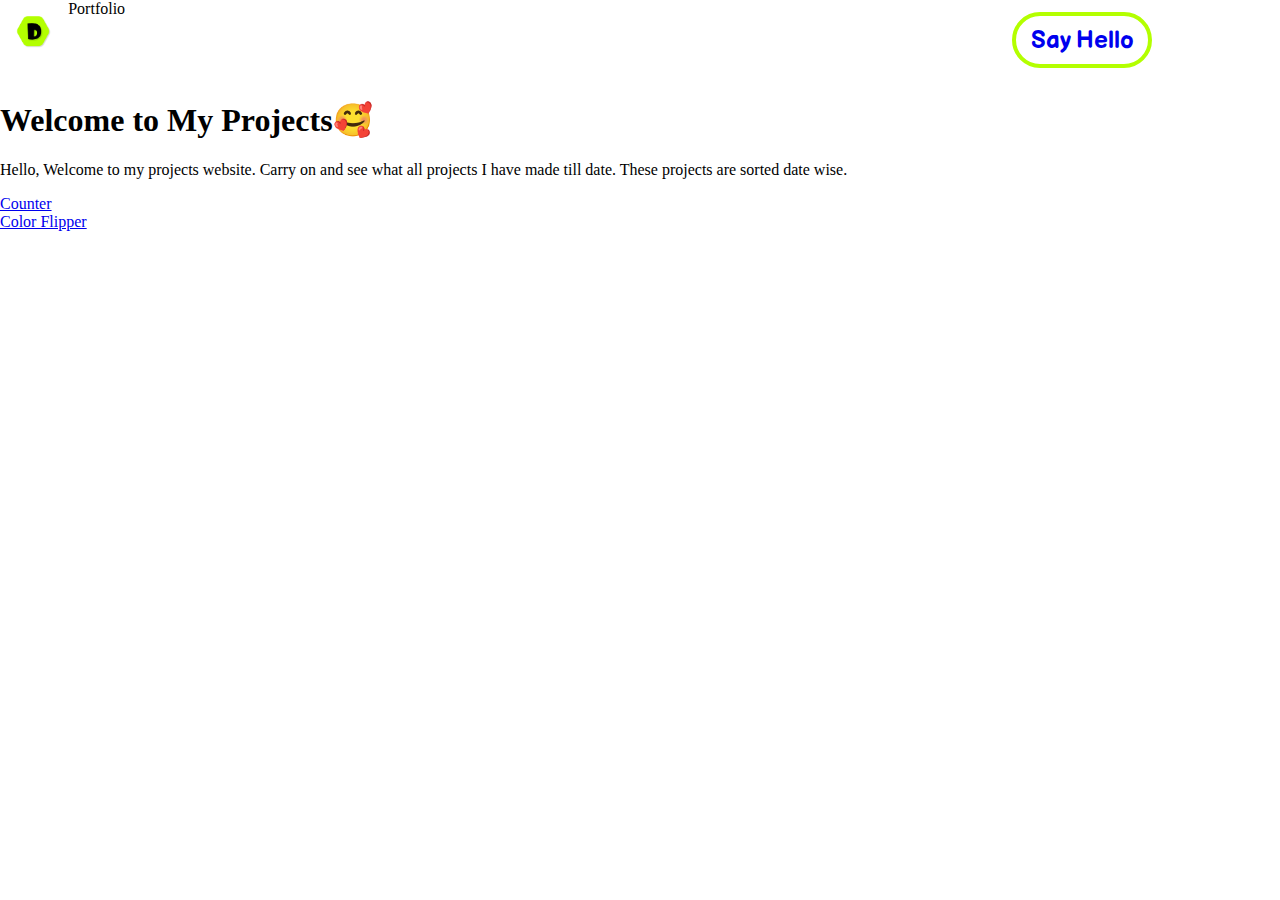
==== index.html @ 076a3f31 "NewUpdate" ====
<!DOCTYPE html>
<html lang="en">

<head>
    <link rel="icon" href="./Group 2.png" type="image/gif" sizes="16x16">
    <meta charset="UTF-8">
    <meta name="viewport" content="width=device-width, initial-scale=1.0">
    <link rel="stylesheet" href="./style.css">

    <title>Projects by Dip</title>
</head>

<body>
    <div class="navbar">
        <a href="./">
            <img class="logo" src="./Group 2.png" alt="logo">
        </a>
        <div>Portfolio</div>
        <div id="hello" class="btn_nav">
            <a style="text-decoration:none " href="./hello">Say Hello</a>

        </div>
    </div>
    <h1>Welcome to My Projects🥰</h1>

    <div id="description">
        <p>
            Hello, Welcome to my projects website. Carry on and see what all projects I have made till date. These projects are sorted date wise.
        </p>
    </div>
    <div class="projects">
        <a target="_blanck" href="counter">Counter</a>
    </div>
    <div class="projects">
        <a target="_blanck" href="color_flipper">Color Flipper</a>
    </div>
    <!-- <div class="projects">
        <a href="https://projects.turkar.me/"></a>
    </div> -->




    <script src="./app.js"></script>
</body>

</html>
---- style.css ----
@import url('https://fonts.googleapis.com/css2?family=Balsamiq+Sans:wght@700&family=Gloria+Hallelujah&display=swap');
::selection {
    color: white;
    background-color: black;
}

body,
html {
    height: 100%;
    width: 100%;
    margin: 0em;
    padding: 0em;
}

.navbar {
    background-color: rgb(255, 255, 255);
    height: 5em;
    display: flex;
    width: 100%;
    /* position: absolute;
    top: 0em;
    width: 100%; */
}

.logo {
    /* position: ; */
    height: 2em;
    padding: 1em;
    left: 10em;
}

.btn_nav {
    /* margin: 1em; */
    /* padding: 1em; */
    font-size: 1.5em;
    font-family: 'Balsamiq Sans', cursive;
    font-weight: 700;
    border: #B3FF00 solid 0.19em;
    display: flex;
    justify-content: center;
    align-items: center;
    border-radius: 4em;
    height: 2em;
    width: 5.5em;
}

#hello {
    position: absolute;
    right: 10%;
    margin-top: 0.5em;
}

.btn_nav:hover {
    background-color: #B3FF00;
    border: black solid 0.19em;
    cursor: pointer;
}
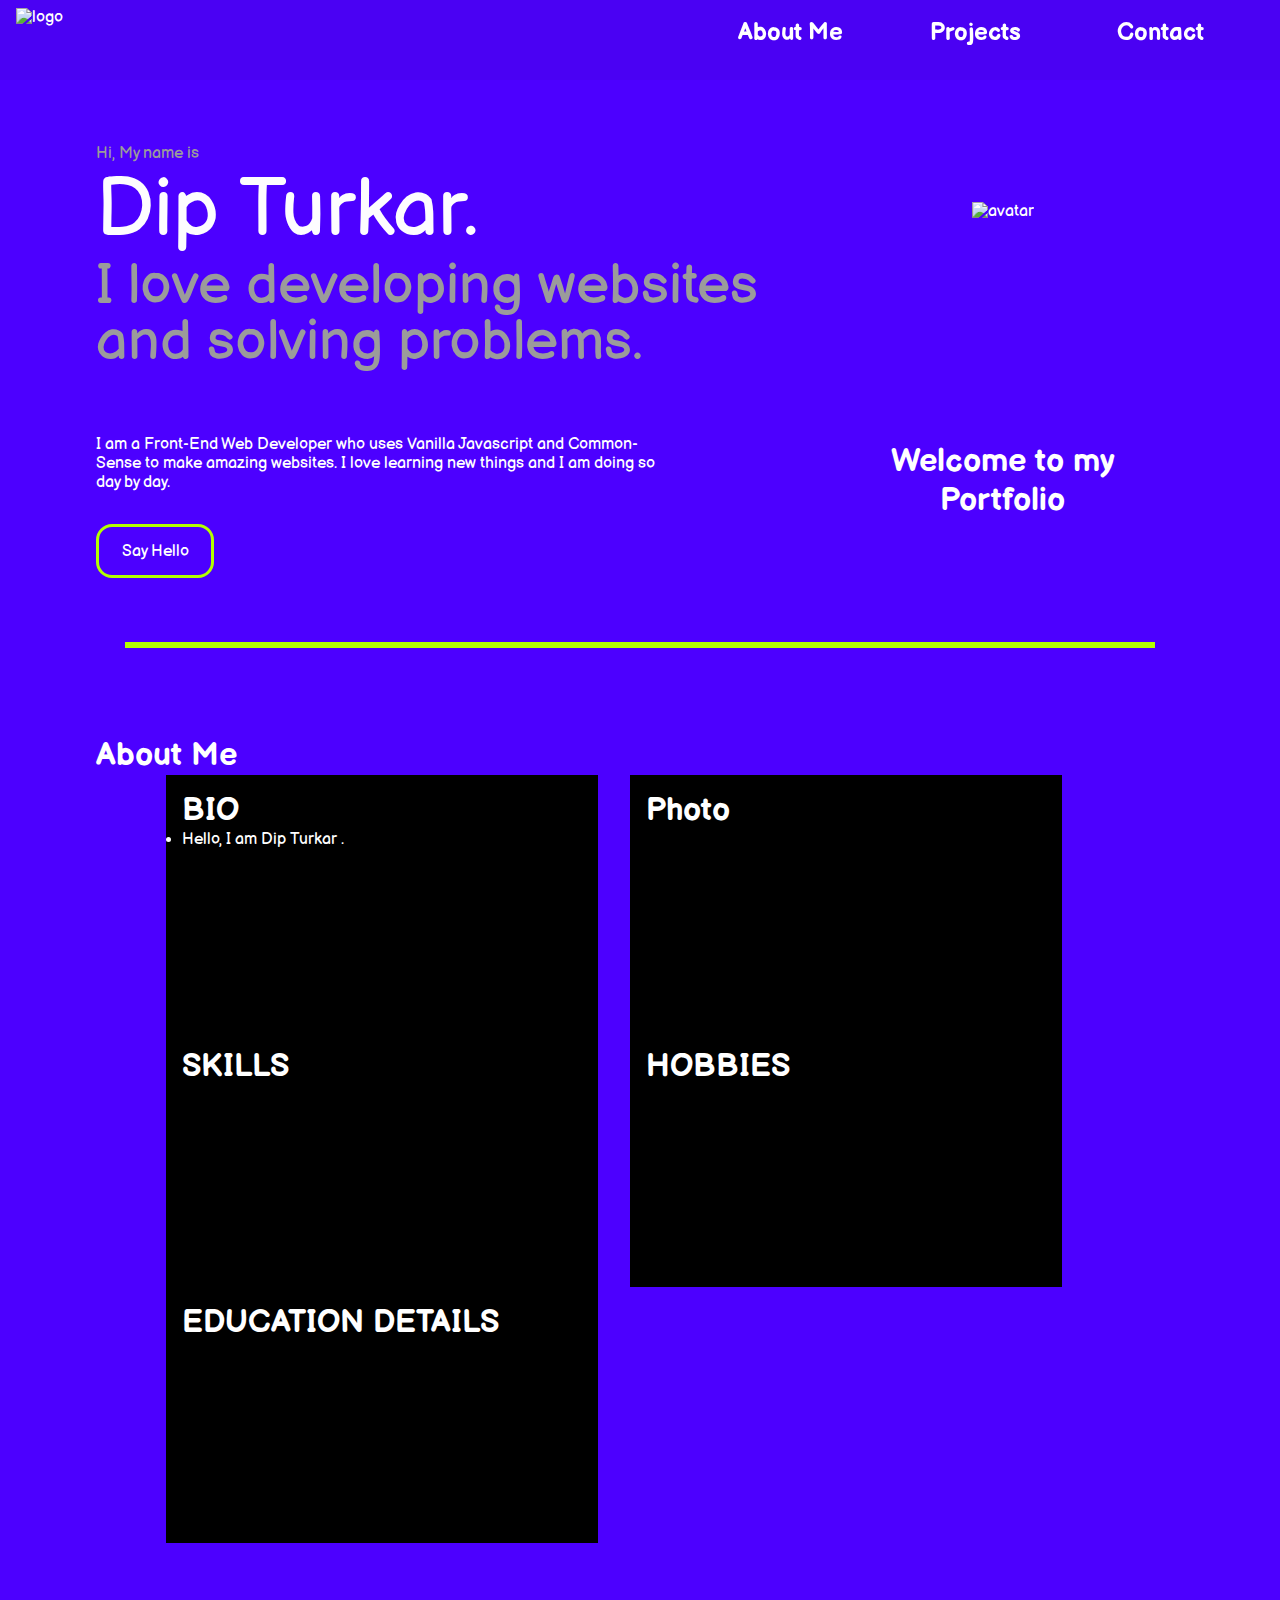
==== commit 9e09f718: "Update index.html" ====
--- a/index.html
+++ b/index.html
@@ -2,46 +2,99 @@
 <html lang="en">
 
 <head>
-    <link rel="icon" href="./Group 2.png" type="image/gif" sizes="16x16">
+    <link rel="icon" style="margin: 0em;padding: 0em;" href="./assets/icons/logo.png" type="image/gif" sizes="16x16">
     <meta charset="UTF-8">
     <meta name="viewport" content="width=device-width, initial-scale=1.0">
-    <link rel="stylesheet" href="./style.css">
-
-    <title>Projects by Dip</title>
+    <link rel="stylesheet" href="style.css">
+    <title>Dip Turkar</title>
 </head>
 
+
 <body>
-    <div class="navbar">
-        <a href="./">
-            <img class="logo" src="./Group 2.png" alt="logo">
+    <header class="navbar">
+        <a class="nav_items" href="./#">
+            <img class="logo" src="./assets/icons/logo.png" alt="logo">
         </a>
-        <div>Portfolio</div>
-        <div id="hello" class="btn_nav">
-            <a style="text-decoration:none " href="./hello">Say Hello</a>
-
+        <div class="nav_items" id="heading">
+            <!-- Dip Turkar -->
         </div>
-    </div>
-    <h1>Welcome to My Projects🥰</h1>
-
-    <div id="description">
-        <p>
-            Hello, Welcome to my projects website. Carry on and see what all projects I have made till date. These projects are sorted date wise.
-        </p>
-    </div>
-    <div class="projects">
-        <a target="_blanck" href="counter">Counter</a>
-    </div>
-    <div class="projects">
-        <a target="_blanck" href="color_flipper">Color Flipper</a>
-    </div>
-    <!-- <div class="projects">
-        <a href="https://projects.turkar.me/"></a>
-    </div> -->
-
-
-
-
-    <script src="./app.js"></script>
+        <nav class="nav_items" id="btn_div">
+            <a id="nav_aboutMe" class="nav_btn" href="#line_about">
+                About Me
+            </a>
+            <div id="nav_projects" class="nav_btn">
+                Projects
+            </div>
+            <div id="nav_sayHello" class="nav_btn">
+                Contact
+            </div>
+        </nav>
+    </header>
+    <main id="land">
+        <section class="land_item" id="land_item1">
+            <div id="description">
+                <span id="line1">
+                        Hi, My name is
+                    </span>
+                <span id="name">
+                        Dip Turkar.
+                    </span>
+                <span id="motto">
+                        I love developing websites and solving problems.
+                    </span>
+                <span id="intro">
+                        I am a Front-End Web Developer who uses Vanilla Javascript and Common-Sense to make amazing
+                    websites. I love learning new things and I am doing so day by day.
+                    </span>
+                <!-- <span id="work">
+                    
+                </span> -->
+            </div>
+            <div id="hello_btn">
+                <a href="mailto:dipturkar@gmail.com"> Say Hello</a>
+            </div>
+        </section>
+        <section class="land_item" id="land_item2">
+            <div id="avatar">
+                <img id="avatar_svg" src="./assets/avatar/avatar.svg " alt="avatar ">
+            </div>
+            <div id="welcome">
+                <h1> Welcome to my</h1>
+                <h1>
+                    Portfolio
+                </h1>
+            </div>
+        </section>
+    </main>
+    <hr id="line_about">
+    <main id="about">
+        <div id="title">
+            <h1>
+                About Me
+            </h1>
+        </div>
+        <div id="about_items">
+            <section class="about_item" id="bio">
+                <h1>BIO</h1>
+                <li>
+                    Hello, I am <a href="#navbar">Dip Turkar</a> .
+                </li>
+            </section>
+            <section class="about_item" id="photo">
+                <h1>Photo</h1>
+            </section>
+            <section class="about_item" id="skills">
+                <h1>SKILLS</h1>
+            </section>
+            <section class="about_item" id="hobbies">
+                <h1>HOBBIES</h1>
+            </section>
+            <section class="about_item" id="edu_details">
+                <h1>EDUCATION DETAILS</h1>
+            </section>
+        </div>
+    </main>
+    <script src="app.js "></script>
 </body>
 
 </html>--- a/style.css
+++ b/style.css
@@ -1,57 +1,209 @@
-@import url('https://fonts.googleapis.com/css2?family=Balsamiq+Sans:wght@700&family=Gloria+Hallelujah&display=swap');
-::selection {
+@import url('https://fonts.googleapis.com/css2?family=Balsamiq+Sans:ital,wght@0,400;0,700;1,400;1,700&display=swap');
+html {
+    font-family: 'Balsamiq Sans', cursive;
+    background-color: #4c00ff;
     color: white;
-    background-color: black;
-}
-
-body,
+}
+
+a {
+    text-decoration: none;
+    color: white;
+}
+
+ ::selection {
+    color: black;
+    background-color: #baff19;
+}
+
+body {
+    height: 1000em;
+}
+
 html {
     height: 100%;
     width: 100%;
+    scroll-behavior: smooth;
+}
+
+* {
     margin: 0em;
     padding: 0em;
 }
 
+hr {
+    color: #b3ff00;
+    background-color: #b3ff00;
+    border: #b3ff00 solid;
+    width: 80%;
+    margin: 4em auto 5.5em auto;
+}
+
 .navbar {
-    background-color: rgb(255, 255, 255);
     height: 5em;
     display: flex;
     width: 100%;
-    /* position: absolute;
+    position: -webkit-sticky;
+    position: sticky;
     top: 0em;
-    width: 100%; */
+    background-color: #4a01f3;
+    /* background-color: lightblue; */
 }
 
 .logo {
-    /* position: ; */
-    height: 2em;
+    height: 4em;
     padding: 1em;
-    left: 10em;
-}
-
-.btn_nav {
-    /* margin: 1em; */
-    /* padding: 1em; */
+    margin-top: 0.5em;
+    margin-left: 1em;
+    user-select: none;
+    padding: 0em;
+}
+
+#heading {
+    margin-top: 0.2em;
+    font-size: 3em;
+    font-weight: 700;
+    user-select: none;
+    flex: 1;
+}
+
+#btn_div {
+    height: 5em;
+    display: flex;
+    flex: 1;
+    justify-content: space-evenly;
+    margin-top: 0.5em;
+}
+
+.nav_btn {
     font-size: 1.5em;
     font-family: 'Balsamiq Sans', cursive;
     font-weight: 700;
-    border: #B3FF00 solid 0.19em;
+    /* border: #B3FF00 solid 0.19em; */
     display: flex;
     justify-content: center;
     align-items: center;
     border-radius: 4em;
     height: 2em;
     width: 5.5em;
-}
-
-#hello {
-    position: absolute;
-    right: 10%;
-    margin-top: 0.5em;
-}
-
-.btn_nav:hover {
-    background-color: #B3FF00;
-    border: black solid 0.19em;
+    user-select: none;
+}
+
+.nav_btn:hover {
+    color: #B3FF00;
     cursor: pointer;
+}
+
+.nav_btn:active {
+    color: #B3FF00;
+    cursor: pointer;
+}
+
+#land {
+    display: flex;
+    /* align-items: center; */
+    width: 85%;
+    margin: auto;
+}
+
+#land_item1 {
+    flex: 2;
+}
+
+#land_item2 {
+    display: flex;
+    justify-content: center;
+    flex-direction: column;
+    align-items: center;
+    flex: 1;
+}
+
+#description {
+    display: flex;
+    flex-direction: column;
+    margin-top: 4em;
+}
+
+#line1 {
+    font-weight: 100;
+    /* color: rgb(199, 199, 199); */
+    color: #9b9b9b;
+    user-select: none;
+}
+
+#name {
+    font-size: 5em;
+    user-select: none;
+    opacity: 99%;
+}
+
+#motto {
+    font-size: 3.5em;
+    color: #9b9b9b;
+    line-height: 1em;
+    user-select: none;
+}
+
+#intro {
+    display: flex;
+    flex-wrap: wrap;
+    margin-right: 20%;
+    margin-top: 4em;
+    margin-bottom: 2em;
+}
+
+#hello_btn {
+    border: #b3ff00 solid 0.19em;
+    height: 3em;
+    width: 7em;
+    cursor: pointer;
+    display: flex;
+    justify-content: center;
+    align-items: center;
+    border-radius: 1em;
+    user-select: none;
+    /* font-size: 2em; */
+}
+
+#hello_btn:hover {
+    background-color: #570fff;
+    transition-duration: 0.5s;
+}
+
+#avatar_svg {
+    display: flex;
+    justify-content: center;
+    height: 15em;
+    margin-top: 4em;
+    padding: 0em;
+    user-select: none;
+}
+
+#welcome {
+    display: flex;
+    justify-content: center;
+    flex-direction: column;
+    align-items: center;
+}
+
+#about {
+    width: 85%;
+    margin: auto;
+}
+
+#about_items {
+    display: flex;
+    flex-direction: row;
+    flex-wrap: wrap;
+    height: 30em;
+    width: 90%;
+    margin: auto;
+}
+
+.about_item {
+    height: 14em;
+    width: 25em;
+    /* background-color: #4a00f8; */
+    background-color: black;
+    margin: 0em 1em 0em 1em;
+    padding: 1em;
 }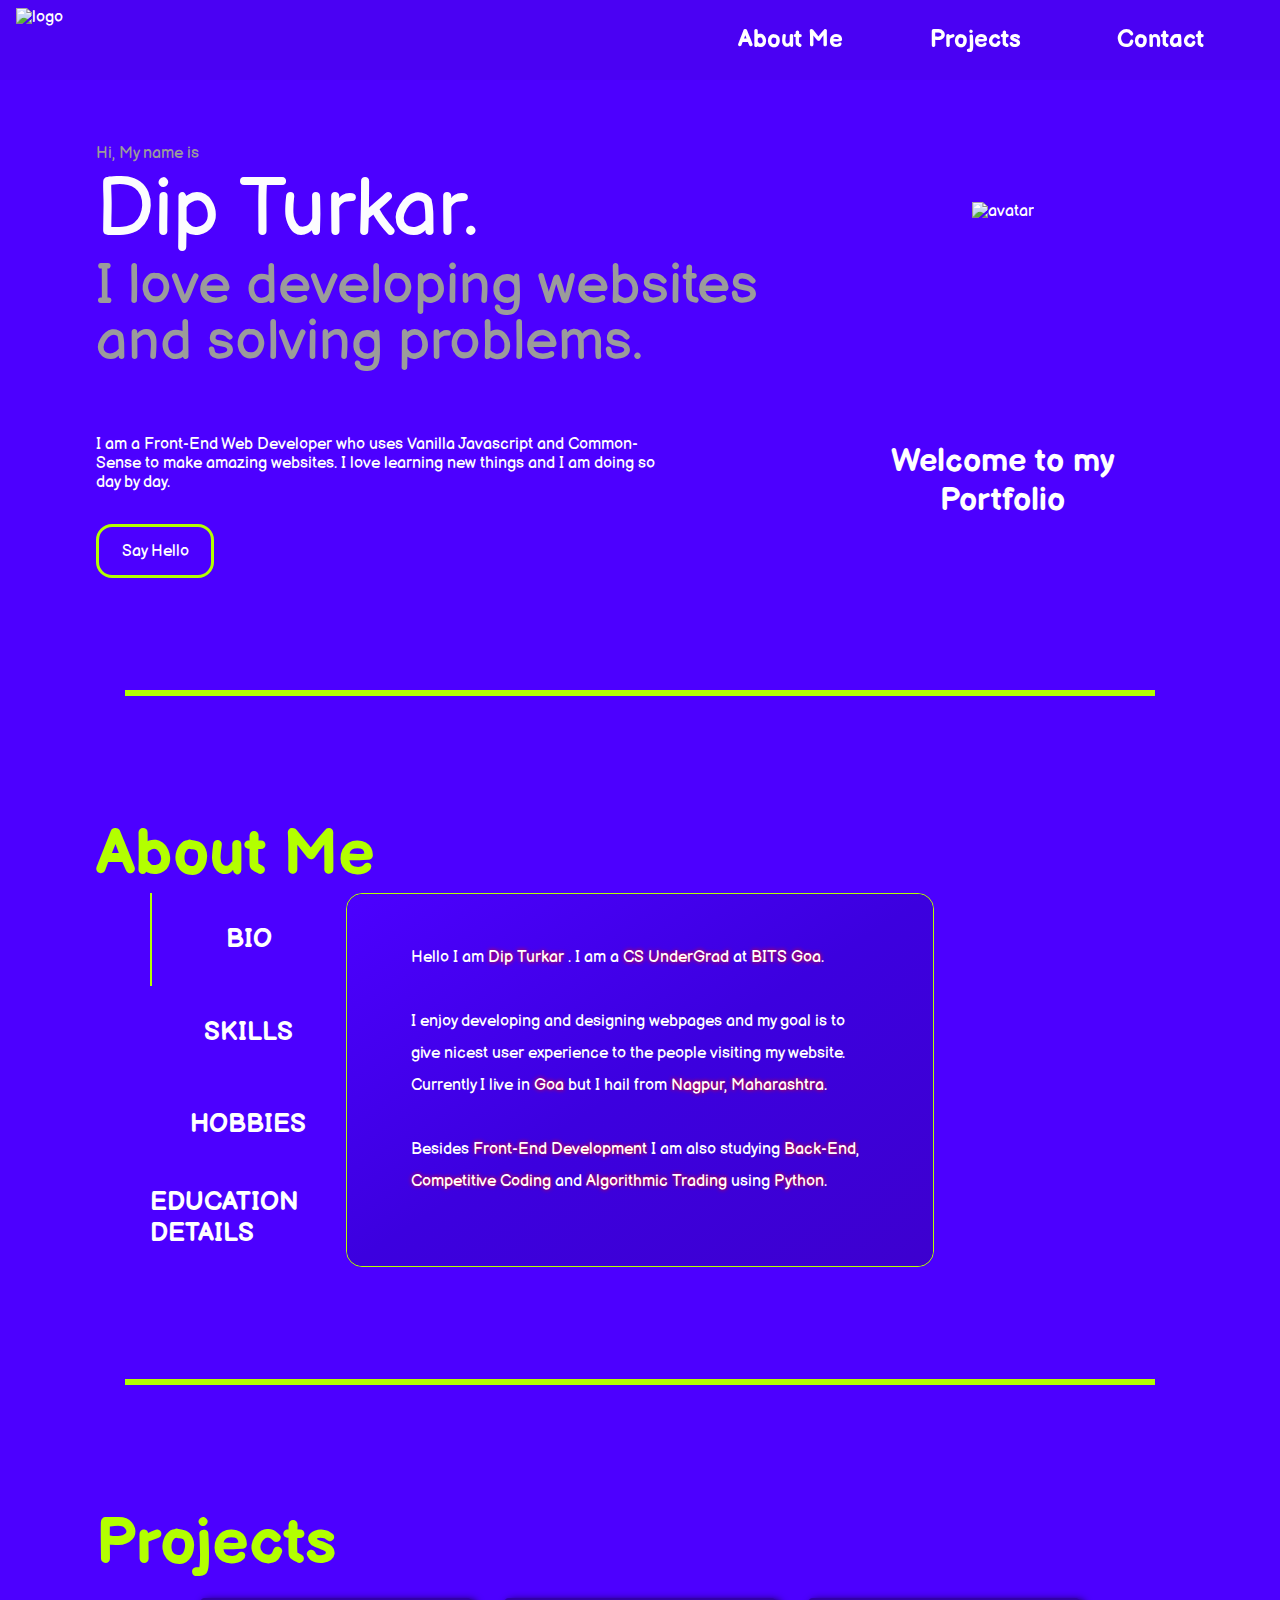
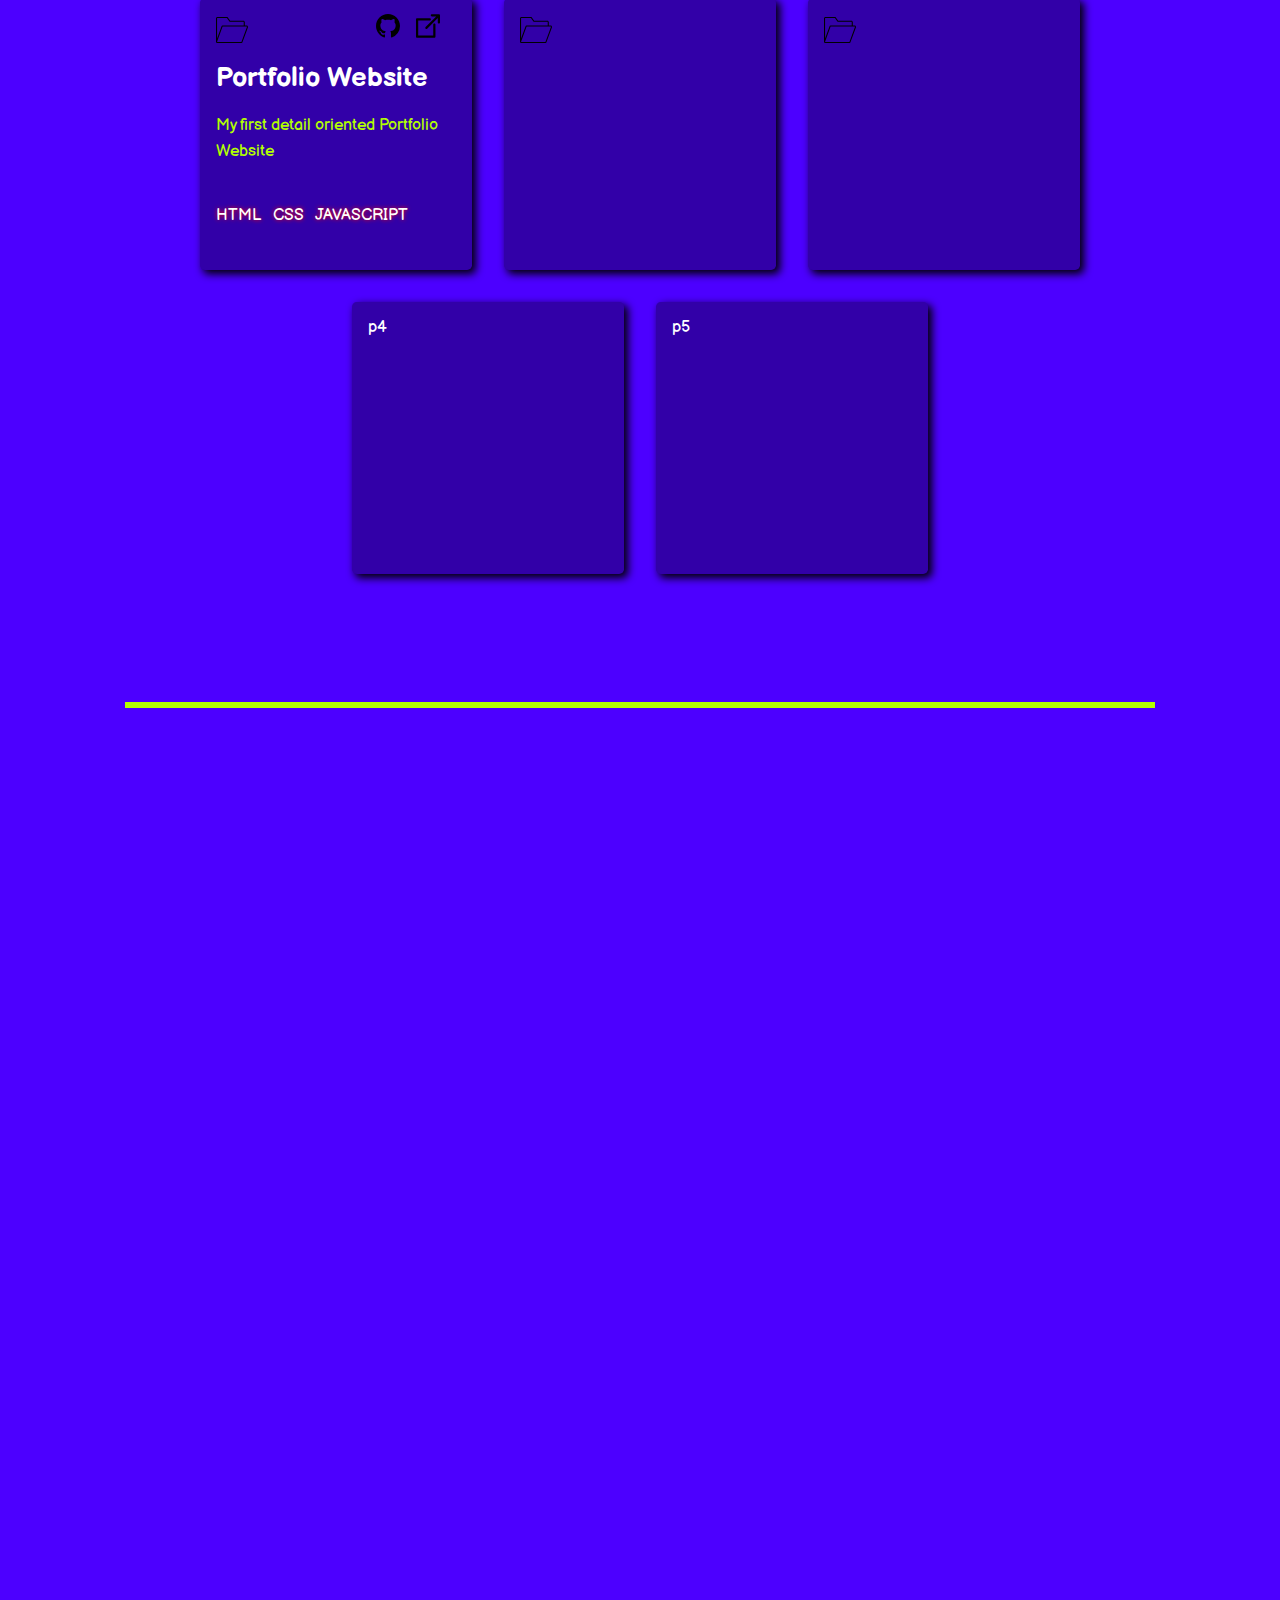
==== commit 0318dd99: "done with about and now on project" ====
--- a/index.html
+++ b/index.html
@@ -5,15 +5,16 @@
     <link rel="icon" style="margin: 0em;padding: 0em;" href="./assets/icons/logo.png" type="image/gif" sizes="16x16">
     <meta charset="UTF-8">
     <meta name="viewport" content="width=device-width, initial-scale=1.0">
-    <link rel="stylesheet" href="style.css">
+    <link rel="stylesheet" href="css/style.css">
+    <link rel="stylesheet" href="css/hamburger.css">
     <title>Dip Turkar</title>
 </head>
 
 
 <body>
-    <header class="navbar">
+    <header id="nav" class="navbar">
         <a class="nav_items" href="./#">
-            <img class="logo" src="./assets/icons/logo.png" alt="logo">
+            <img id="logon" class="logo" src="./assets/icons/logo.png" alt="logo">
         </a>
         <div class="nav_items" id="heading">
             <!-- Dip Turkar -->
@@ -22,30 +23,32 @@
             <a id="nav_aboutMe" class="nav_btn" href="#line_about">
                 About Me
             </a>
-            <div id="nav_projects" class="nav_btn">
+            <a id="nav_projects" class="nav_btn" href="#line_projects">
                 Projects
-            </div>
-            <div id="nav_sayHello" class="nav_btn">
+            </a>
+            <a id="nav_sayHello" class="nav_btn" href="#contact">
                 Contact
-            </div>
+            </a>
         </nav>
+
     </header>
+
     <main id="land">
         <section class="land_item" id="land_item1">
             <div id="description">
                 <span id="line1">
-                        Hi, My name is
-                    </span>
+                    Hi, My name is
+                </span>
                 <span id="name">
-                        Dip Turkar.
-                    </span>
+                    Dip Turkar.
+                </span>
                 <span id="motto">
-                        I love developing websites and solving problems.
-                    </span>
+                    I love developing websites and solving problems.
+                </span>
                 <span id="intro">
-                        I am a Front-End Web Developer who uses Vanilla Javascript and Common-Sense to make amazing
+                    I am a Front-End Web Developer who uses Vanilla Javascript and Common-Sense to make amazing
                     websites. I love learning new things and I am doing so day by day.
-                    </span>
+                </span>
                 <!-- <span id="work">
                     
                 </span> -->
@@ -56,7 +59,7 @@
         </section>
         <section class="land_item" id="land_item2">
             <div id="avatar">
-                <img id="avatar_svg" src="./assets/avatar/avatar.svg " alt="avatar ">
+                <img id="avatar_svg" style="height: 15em;" src="./assets/avatar/avatar.svg " alt="avatar ">
             </div>
             <div id="welcome">
                 <h1> Welcome to my</h1>
@@ -73,28 +76,126 @@
                 About Me
             </h1>
         </div>
-        <div id="about_items">
-            <section class="about_item" id="bio">
-                <h1>BIO</h1>
-                <li>
-                    Hello, I am <a href="#navbar">Dip Turkar</a> .
-                </li>
+        <div id="about_content">
+            <div id="about_items">
+                <section class="about_item about_bio" onclick="tabFunction(0,'about_bio')" id="about_bio">
+                    <h1>BIO</h1>
+                </section>
+                <section class="about_item" onclick="tabFunction(1,'about_skills')" id="about_skills">
+                    <h1>SKILLS</h1>
+                </section>
+                <section class="about_item" onclick="tabFunction(2,'about_hobbies')" id="about_hobbies">
+                    <h1>HOBBIES</h1>
+                </section>
+                <section class="about_item" onclick="tabFunction(3,'about_edu')" id="about_edu">
+                    <h1>EDUCATION DETAILS</h1>
+                </section>
+            </div>
+            <div id="about_details">
+                <section class="about_detail" id="bio">
+                    Hello I am
+                    <y> <span id="bio_name">Dip Turkar</span> </y>. I am a
+                    <y id="bio_cs"> CS UnderGrad </y> at
+                    <y>BITS Goa</y>. <br>
+                    <br> I enjoy developing and designing webpages and my goal is to give nicest user experience to the people visiting my website. Currently I live in
+                    <y>Goa</y> but I hail from
+                    <y>Nagpur, Maharashtra</y>. <br>
+                    <br> Besides
+                    <y>Front-End Development</y> I am also studying
+                    <y>Back-End</y>,
+                    <y>Competitive Coding</y> and
+                    <y>Algorithmic Trading</y> using
+                    <y>Python</y>.
+                </section>
+                <section class="about_detail" id="skills">
+                    As a Web Developer I am proficient in: <br><br>
+                    <y>HTML &nbsp; CSS &nbsp; JAVASCRIPT
+                        <br><br></y>
+                    I love to automate all the small repetitive things in my life:<br><br>
+                    <y> Python <br><br></y>
+                    I also practice Competitive Coding to improve my problem solving skills:<br><br>
+                    <y> C &nbsp; C++ <br><br>
+
+                    </y>
+
+                </section>
+                <section class="about_detail" id="hobbies">
+                    I love doing all sorts of things. <br><br> I love coding, gaming, cooking, solving challenges(it gives me thrill), reading books in fiction, finance and self help and much more.
+
+                    <br><br> In sports, I like Chess, Badminton, Table Tennis, Swimming, Volleyball, Cycling and Skating.
+                    <br><br>
+                </section>
+                <section class="about_detail" id="edu_details">
+                    I am currently studying in
+                    <y>BITS Goa</y>. <br><br> I studied 2 years in
+                    <y>Allen, Kota</y> for Jee and BITSAT. My rank was
+                    <y>#4986</y> in Jee-Mains and I got
+                    <y>360/450</y> in BITSAT. <br><br> Senior Secondary -- L.A.S.E.A Jhalawar Rajasthan
+                    <br><br> Secondary School -- L.K.S.H.S Vijaygram Sausar Chhindwara
+                </section>
+            </div>
+            <section id="about_photo">
+                <!-- <h1>Photo</h1> -->
+                <!-- <img id="profile_photo" src="assets/images/profile.png" alt="Profile Photo"> -->
             </section>
-            <section class="about_item" id="photo">
-                <h1>Photo</h1>
-            </section>
-            <section class="about_item" id="skills">
-                <h1>SKILLS</h1>
-            </section>
-            <section class="about_item" id="hobbies">
-                <h1>HOBBIES</h1>
-            </section>
-            <section class="about_item" id="edu_details">
-                <h1>EDUCATION DETAILS</h1>
-            </section>
         </div>
     </main>
-    <script src="app.js "></script>
+    <hr id="line_projects">
+    <main id="projects">
+        <div id="title">
+            <h1>
+                Projects
+            </h1>
+        </div>
+        <div id="p_content">
+            <div class="project_folder">
+                <header>
+
+                    <img id="folder_icon" src="assets/icons/folder_icon.svg" alt="folder_icon">
+
+                    <a href="https://github.com/Dip707/my-work" target="_blanck">
+                        <img id="github_folder" src="assets/icons/github_icon.svg" alt="visit github folder">
+                    </a>
+
+                    <a href="/">
+                        <img id="go_icon" src="assets/icons/Go_icon.svg" alt="view website">
+                    </a>
+                </header>
+                <main>
+                    <h2>
+                        Portfolio Website
+                    </h2>
+                    <br>
+                    <p>
+                        My first detail oriented Portfolio Website
+                    </p>
+                </main>
+                <footer>
+                    <y>HTML &nbsp; CSS &nbsp; JAVASCRIPT</y>
+                </footer>
+            </div>
+            <div class="project_folder">
+                <img id="folder_icon" src="assets/icons/folder_icon.svg" alt="folder_icon">
+            </div>
+            <div class="project_folder">
+                <img id="folder_icon" src="assets/icons/folder_icon.svg" alt="folder_icon">
+            </div>
+            <div class="project_folder">
+                p4
+            </div>
+            <div class="project_folder">
+                p5
+            </div>
+
+        </div>
+    </main>
+    <hr>
+    <main id="contact"></main>
+    <script src="./app.js"></script>
 </body>
 
-</html>+</html>
+
+<!-- <ul>
+    Hello, I am <a href="#nav">Dip Turkar</a> . I am a Computer Science Undergrad at BITS Pilani-Goa Campus. I love programming, solving problems,
+</ul> --'>'--- a/css/style.css
+++ b/css/style.css
@@ -0,0 +1,363 @@
+/* Universal Settings */
+
+@import url('https://fonts.googleapis.com/css2?family=Balsamiq+Sans:ital,wght@0,400;0,700;1,400;1,700&display=swap');
+html {
+    font-family: 'Balsamiq Sans', cursive;
+    background-color: #4c00ff;
+    color: white;
+    /* transition: 0.5s; */
+}
+
+a {
+    text-decoration: none;
+    color: white;
+}
+
+ ::selection {
+    color: black;
+    background-color: #baff19;
+}
+
+body {
+    height: 1000em;
+}
+
+html {
+    height: 100%;
+    width: 100%;
+    scroll-behavior: smooth;
+}
+
+* {
+    margin: 0em;
+    padding: 0em;
+}
+
+hr {
+    color: #b3ff00;
+    background-color: #b3ff00;
+    border: #b3ff00 solid;
+    width: 80%;
+    margin: 7em auto 7.5em auto;
+}
+
+y {
+    text-shadow: 0.01em 0.01em 0.25em #ff0000;
+}
+
+y:hover {
+    text-shadow: none;
+    color: #B3FF00;
+    cursor: context-menu;
+}
+
+.navbar {
+    height: 5em;
+    display: flex;
+    width: 100%;
+    position: -webkit-sticky;
+    position: sticky;
+    top: 0em;
+    background-color: #4a01f3;
+    transition: 0.4s;
+    z-index: 100;
+}
+
+.logo {
+    height: 4em;
+    padding: 1em;
+    margin-top: 0.5em;
+    margin-left: 1em;
+    user-select: none;
+    padding: 0em;
+    transition: 0.4s;
+}
+
+#heading {
+    margin-top: 0.2em;
+    font-size: 3em;
+    font-weight: 700;
+    user-select: none;
+    flex: 1;
+}
+
+#btn_div {
+    height: 5em;
+    display: flex;
+    flex: 1;
+    justify-content: space-evenly;
+    margin-top: 0.5em;
+}
+
+.nav_btn {
+    font-size: 1.5em;
+    font-family: 'Balsamiq Sans', cursive;
+    font-weight: 700;
+    /* border: #B3FF00 solid 0.19em; */
+    display: flex;
+    justify-content: center;
+    align-items: center;
+    width: 5.5em;
+    height: 2.6em;
+    user-select: none;
+    transition: 0.4s;
+}
+
+.nav_btn:hover {
+    color: #B3FF00;
+    cursor: pointer;
+    transform: scale(1.1);
+}
+
+.nav_burger {
+    flex: 0.1;
+}
+
+#land {
+    display: flex;
+    /* align-items: center; */
+    width: 85%;
+    margin: auto;
+}
+
+#land_item1 {
+    flex: 2;
+}
+
+#land_item2 {
+    display: flex;
+    justify-content: center;
+    flex-direction: column;
+    align-items: center;
+    flex: 1;
+}
+
+#description {
+    display: flex;
+    flex-direction: column;
+    margin-top: 4em;
+}
+
+#line1 {
+    font-weight: 100;
+    /* color: rgb(199, 199, 199); */
+    color: #9b9b9b;
+    user-select: none;
+}
+
+#name {
+    font-size: 5em;
+    user-select: none;
+    opacity: 99%;
+}
+
+#motto {
+    font-size: 3.5em;
+    color: #9b9b9b;
+    line-height: 1em;
+    user-select: none;
+}
+
+#intro {
+    display: flex;
+    flex-wrap: wrap;
+    margin-right: 20%;
+    margin-top: 4em;
+    margin-bottom: 2em;
+}
+
+#hello_btn {
+    border: #b3ff00 solid 0.19em;
+    height: 3em;
+    width: 7em;
+    cursor: pointer;
+    display: flex;
+    justify-content: center;
+    align-items: center;
+    border-radius: 1em;
+    user-select: none;
+    /* font-size: 2em; */
+}
+
+#hello_btn:hover {
+    background-color: #570fff;
+    transition-duration: 0.5s;
+}
+
+#avatar_svg {
+    display: flex;
+    justify-content: center;
+    height: 15em;
+    margin-top: 4em;
+    padding: 0em;
+    user-select: none;
+}
+
+#welcome {
+    display: flex;
+    justify-content: center;
+    flex-direction: column;
+    align-items: center;
+}
+
+#about {
+    width: 85%;
+    margin: auto;
+    /* font-size: 3em; */
+}
+
+#title {
+    font-size: 2em;
+    color: #B3FF00;
+}
+
+#about_content {
+    display: flex;
+    flex-direction: row;
+    width: 90%;
+    margin: auto;
+}
+
+#about_items {
+    font-size: 0.8em;
+    font-weight: 400;
+    flex: 1;
+}
+
+.about_item {
+    /* background-color: #4a00f8; */
+    /* background-color: #3700b8; */
+    height: 7.25em;
+    display: flex;
+    justify-content: center;
+    align-items: center;
+    user-select: none;
+}
+
+.about_item:hover {
+    /* background-color: #3d08b9; */
+    transform: scale(1.1);
+    cursor: pointer;
+    transition: 0.25s;
+}
+
+.about_item:active {
+    transform: scale(1.1);
+    color: #B3FF00;
+    border-left: #B3FF00;
+    border-left: 0.20em solid #B3FF00;
+    transform-origin: 2em;
+}
+
+#about_details {
+    background-color: #3d00cf;
+    flex: 3;
+    align-items: center;
+    height: 23.25em;
+    border-radius: 1em;
+}
+
+.about_detail {
+    padding: 3em 4em 3em 4em;
+    height: 17.25em;
+    border-radius: 1em;
+}
+
+#about_details {
+    border: 0.10em solid #B3FF00;
+}
+
+.about_bio {
+    border-left: 0.19em solid #B3FF00;
+}
+
+#bio {
+    /* display: none; */
+    line-height: 2em;
+    background-image: linear-gradient(to right bottom, #4c00ff, #3c00df, #3d00cf);
+}
+
+#skills {
+    display: none;
+    background-image: linear-gradient(to right, #4c00ff, #3c00df, #3c00df, #3d00cf);
+}
+
+#hobbies {
+    display: none;
+    line-height: 2em;
+    background-image: linear-gradient(to right, #4c00ff, #3c00df, #3c00df, #3d00cf);
+}
+
+#edu_details {
+    display: none;
+    line-height: 2em;
+    background-image: linear-gradient(to right top, #4c00ff, #3c00df, #3d00cf);
+}
+
+#about_photo {
+    flex: 1;
+}
+
+#projects {
+    width: 85%;
+    margin: auto;
+}
+
+#p_content {
+    display: flex;
+    flex-direction: row;
+    width: 90%;
+    margin: auto;
+    flex-wrap: wrap;
+    justify-content: center;
+}
+
+.project_folder {
+    height: 15em;
+    width: 15em;
+    background-color: #3200a8;
+    padding: 1em;
+    margin: 1em;
+    box-shadow: 0.2em 0.2em 0.5em black;
+    border-radius: 0.3em;
+}
+
+.project_folder:hover {
+    transform: translateY(-0.20em);
+}
+
+#folder_icon {
+    height: 2em;
+    margin-right: 8em;
+}
+
+#github_folder {
+    height: 1.5em;
+    margin-right: 1em;
+}
+
+#go_icon {
+    height: 1.5em;
+}
+
+.project_folder header {
+    height: 20%;
+    display: flex;
+}
+
+.project_folder main {
+    height: 60%;
+}
+
+.project_folder main h2 {
+    font-size: 1.7em;
+}
+
+.project_folder main p {
+    line-height: 1.6em;
+    color: #B3FF00;
+}
+
+.project_folder footer {
+    height: 20%;
+}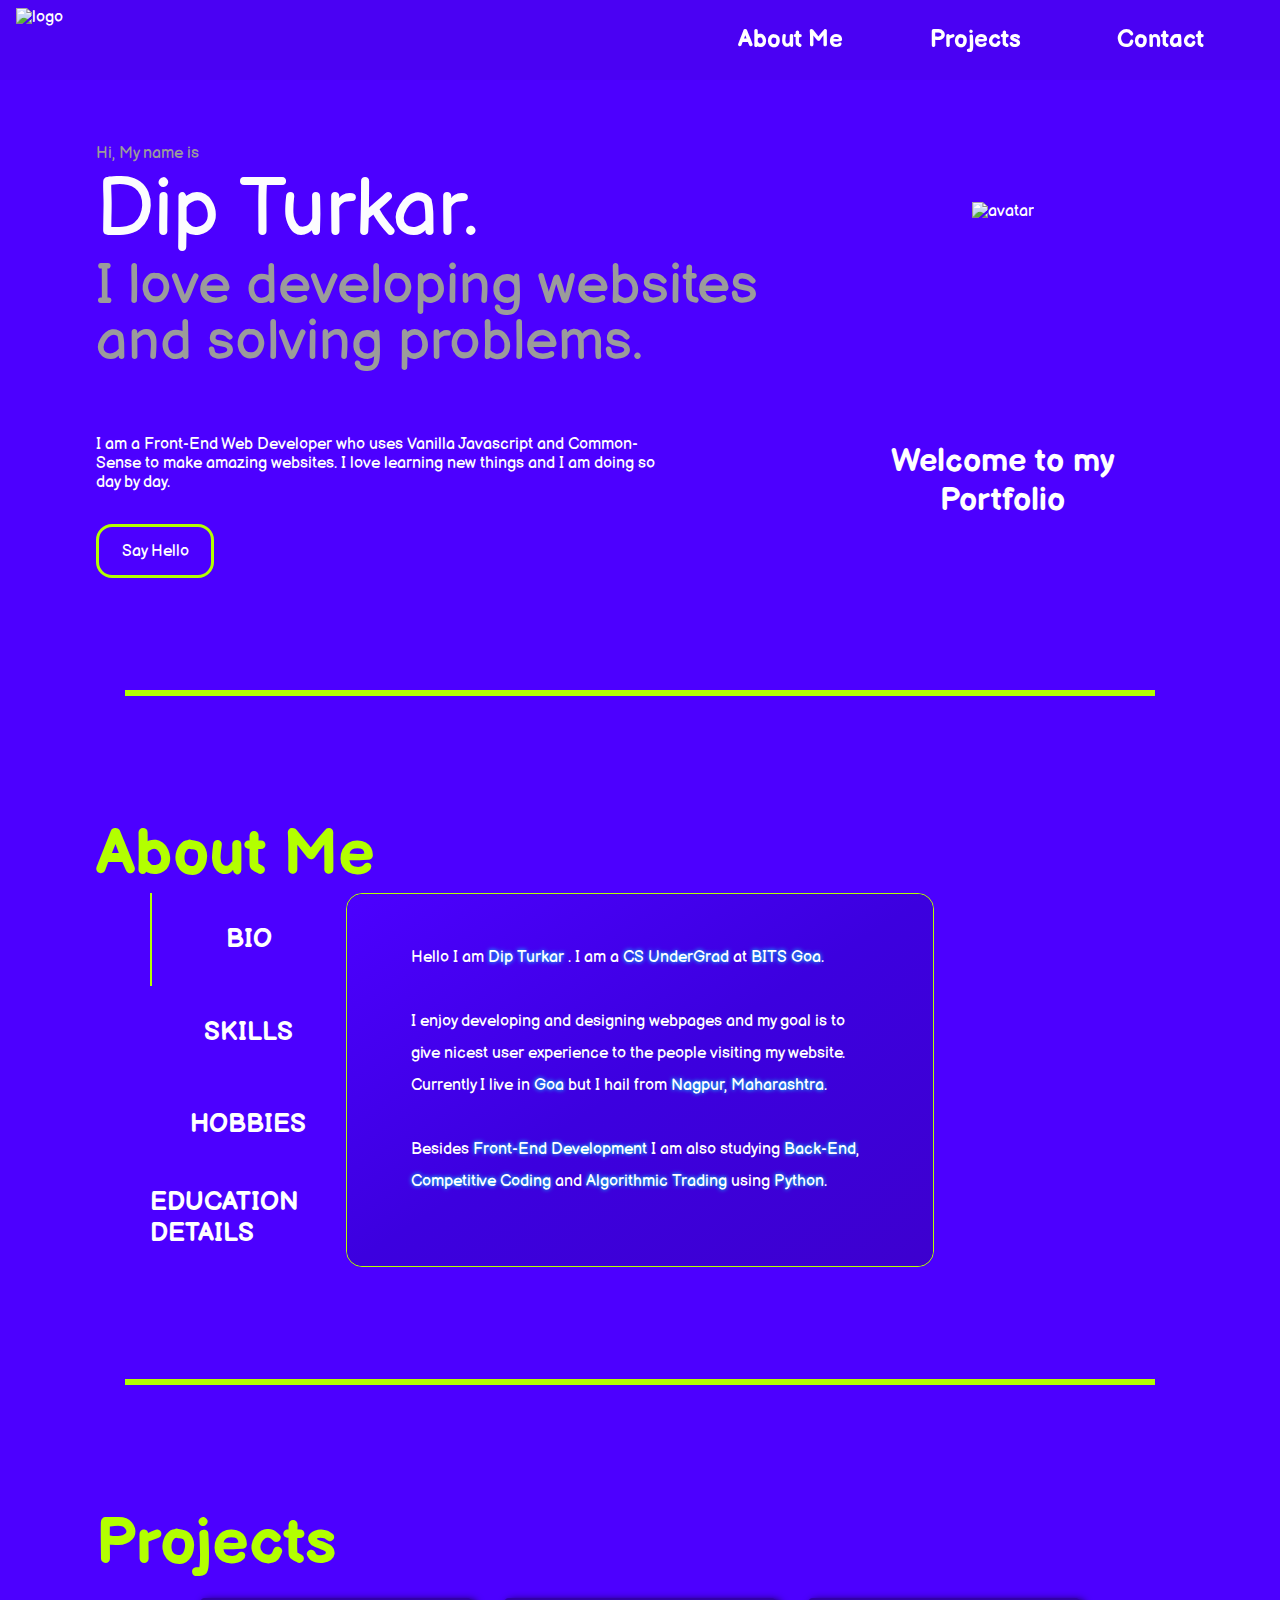
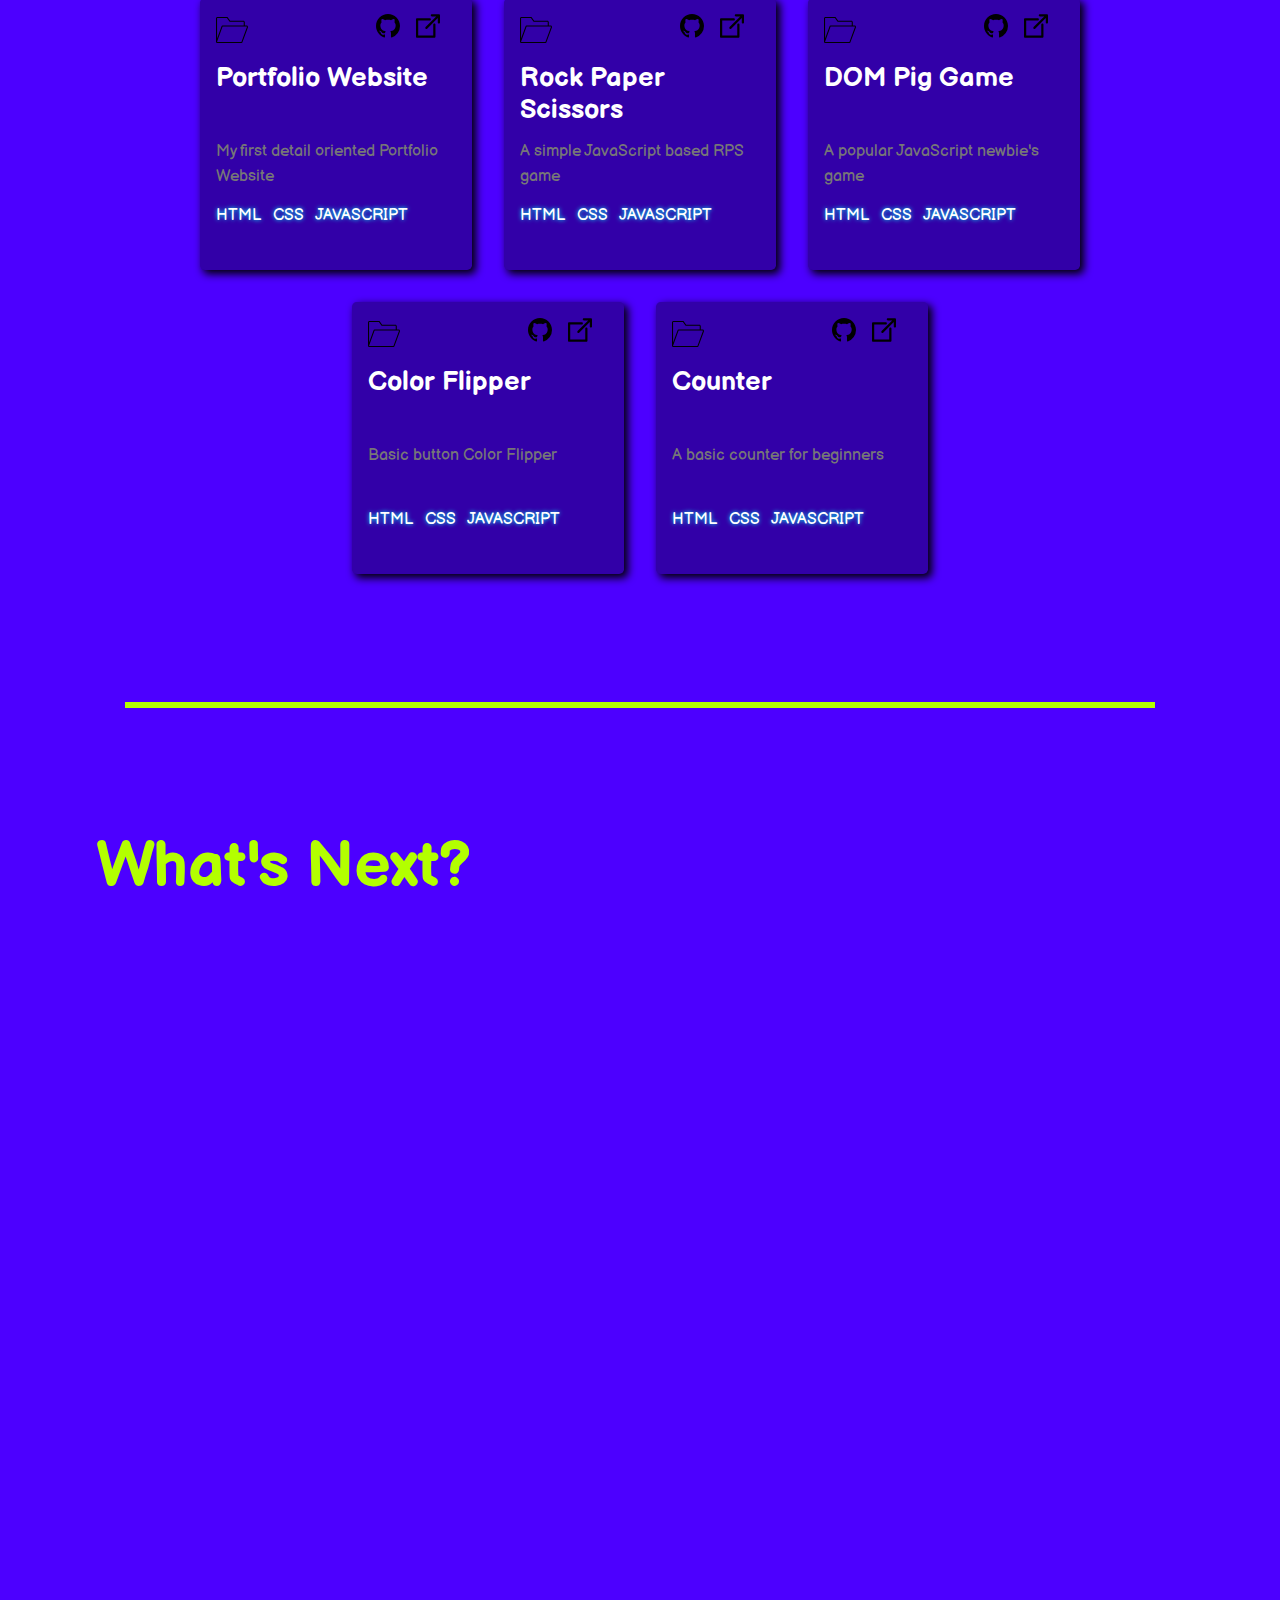
==== commit 471ddfcc: "optimizing" ====
--- a/index.html
+++ b/index.html
@@ -26,7 +26,7 @@
             <a id="nav_projects" class="nav_btn" href="#line_projects">
                 Projects
             </a>
-            <a id="nav_sayHello" class="nav_btn" href="#contact">
+            <a id="nav_sayHello" class="nav_btn" href="#line_contact">
                 Contact
             </a>
         </nav>
@@ -111,12 +111,14 @@
                     As a Web Developer I am proficient in: <br><br>
                     <y>HTML &nbsp; CSS &nbsp; JAVASCRIPT
                         <br><br></y>
-                    I love to automate all the small repetitive things in my life:<br><br>
+                    To Design Websites I am good at: <br><br>
+                    <y>Photoshop &nbsp; Canva &nbsp; Procreate</y><br><br> I love to automate all the small repetitive things in my life:<br><br>
                     <y> Python <br><br></y>
                     I also practice Competitive Coding to improve my problem solving skills:<br><br>
                     <y> C &nbsp; C++ <br><br>
 
                     </y>
+
 
                 </section>
                 <section class="about_detail" id="hobbies">
@@ -147,13 +149,13 @@
                 Projects
             </h1>
         </div>
-        <div id="p_content">
-            <div class="project_folder">
-                <header>
-
-                    <img id="folder_icon" src="assets/icons/folder_icon.svg" alt="folder_icon">
-
-                    <a href="https://github.com/Dip707/my-work" target="_blanck">
+        <div id="project_content">
+            <div class="project_folder">
+                <header>
+
+                    <img id="folder_icon" src="assets/icons/folder_icon.svg" alt="folder_icon">
+
+                    <a href="https://github.com/Dip707/my-work" target="_blank">
                         <img id="github_folder" src="assets/icons/github_icon.svg" alt="visit github folder">
                     </a>
 
@@ -175,22 +177,123 @@
                 </footer>
             </div>
             <div class="project_folder">
-                <img id="folder_icon" src="assets/icons/folder_icon.svg" alt="folder_icon">
-            </div>
-            <div class="project_folder">
-                <img id="folder_icon" src="assets/icons/folder_icon.svg" alt="folder_icon">
-            </div>
-            <div class="project_folder">
-                p4
-            </div>
-            <div class="project_folder">
-                p5
+                <header>
+
+                    <img id="folder_icon" src="assets/icons/folder_icon.svg" alt="folder_icon">
+
+                    <a href="https://github.com/Dip707/my-work/tree/master/RPS" target="_blank">
+                        <img id="github_folder" src="assets/icons/github_icon.svg" alt="visit github folder">
+                    </a>
+
+                    <a href="/RPS" target="_blank">
+                        <img id="go_icon" src="assets/icons/Go_icon.svg" alt="view website">
+                    </a>
+                </header>
+                <main>
+                    <h2>
+                        Rock Paper Scissors
+                    </h2>
+                    <br>
+                    <p>
+                        A simple JavaScript based RPS game
+                    </p>
+                </main>
+                <footer>
+                    <y>HTML &nbsp; CSS &nbsp; JAVASCRIPT</y>
+                </footer>
+            </div>
+            <div class="project_folder">
+                <header>
+
+                    <img id="folder_icon" src="assets/icons/folder_icon.svg" alt="folder_icon">
+
+                    <a href="https://github.com/Dip707/my-work/tree/master/pig game DOM" target="_blank">
+                        <img id="github_folder" src="assets/icons/github_icon.svg" alt="visit github folder">
+                    </a>
+
+                    <a href="/pig game DOM" target="_blank">
+                        <img id="go_icon" src="assets/icons/Go_icon.svg" alt="view website">
+                    </a>
+                </header>
+                <main>
+                    <h2>
+                        DOM Pig Game
+                    </h2>
+                    <br>
+                    <p>
+                        A popular JavaScript newbie's game
+                    </p>
+                </main>
+                <footer>
+                    <y>HTML &nbsp; CSS &nbsp; JAVASCRIPT</y>
+                </footer>
+            </div>
+            <div class="project_folder">
+                <header>
+
+                    <img id="folder_icon" src="assets/icons/folder_icon.svg" alt="folder_icon">
+
+                    <a href="https://github.com/Dip707/my-work/tree/master/color_flipper" target="_blank">
+                        <img id="github_folder" src="assets/icons/github_icon.svg" alt="visit github folder">
+                    </a>
+
+                    <a href="/color_flipper/" target="_blank">
+                        <img id="go_icon" src="assets/icons/Go_icon.svg" alt="view website">
+                    </a>
+                </header>
+                <main>
+                    <h2>
+                        Color Flipper
+                    </h2>
+                    <br>
+                    <p>
+                        Basic button Color Flipper
+                    </p>
+                </main>
+                <footer>
+                    <y>HTML &nbsp; CSS &nbsp; JAVASCRIPT</y>
+                </footer>
+            </div>
+            <div class="project_folder">
+                <header>
+
+                    <img id="folder_icon" src="assets/icons/folder_icon.svg" alt="folder_icon">
+
+                    <a href="https://github.com/Dip707/my-work/tree/master/counter" target="_blank">
+                        <img id="github_folder" src="assets/icons/github_icon.svg" alt="visit github folder">
+                    </a>
+
+                    <a href="/counter/" target="_blank">
+                        <img id="go_icon" src="assets/icons/Go_icon.svg" alt="view website">
+                    </a>
+                </header>
+                <main>
+                    <h2>
+                        Counter
+                    </h2>
+                    <br>
+                    <p>
+                        A basic counter for beginners
+                    </p>
+                </main>
+                <footer>
+                    <y>HTML &nbsp; CSS &nbsp; JAVASCRIPT</y>
+                </footer>
             </div>
 
         </div>
     </main>
-    <hr>
-    <main id="contact"></main>
+    <hr id="line_contact">
+    <main id="contact">
+        <div id="title">
+            <h1>What's Next?</h1>
+        </div>
+        <div id="contact_content">
+            <div class="contact_details">
+
+            </div>
+        </div>
+    </main>
     <script src="./app.js"></script>
 </body>
 
--- a/css/style.css
+++ b/css/style.css
@@ -13,7 +13,7 @@
     color: white;
 }
 
- ::selection {
+::selection {
     color: black;
     background-color: #baff19;
 }
@@ -42,7 +42,7 @@
 }
 
 y {
-    text-shadow: 0.01em 0.01em 0.25em #ff0000;
+    text-shadow: 0.01em 0.01em 0.25em #00ffff;
 }
 
 y:hover {
@@ -303,7 +303,7 @@
     margin: auto;
 }
 
-#p_content {
+#project_content {
     display: flex;
     flex-direction: row;
     width: 90%;
@@ -351,13 +351,19 @@
 
 .project_folder main h2 {
     font-size: 1.7em;
+    height: 40%;
 }
 
 .project_folder main p {
     line-height: 1.6em;
-    color: #B3FF00;
+    color: #777777;
 }
 
 .project_folder footer {
     height: 20%;
+}
+
+#contact {
+    width: 85%;
+    margin: auto;
 }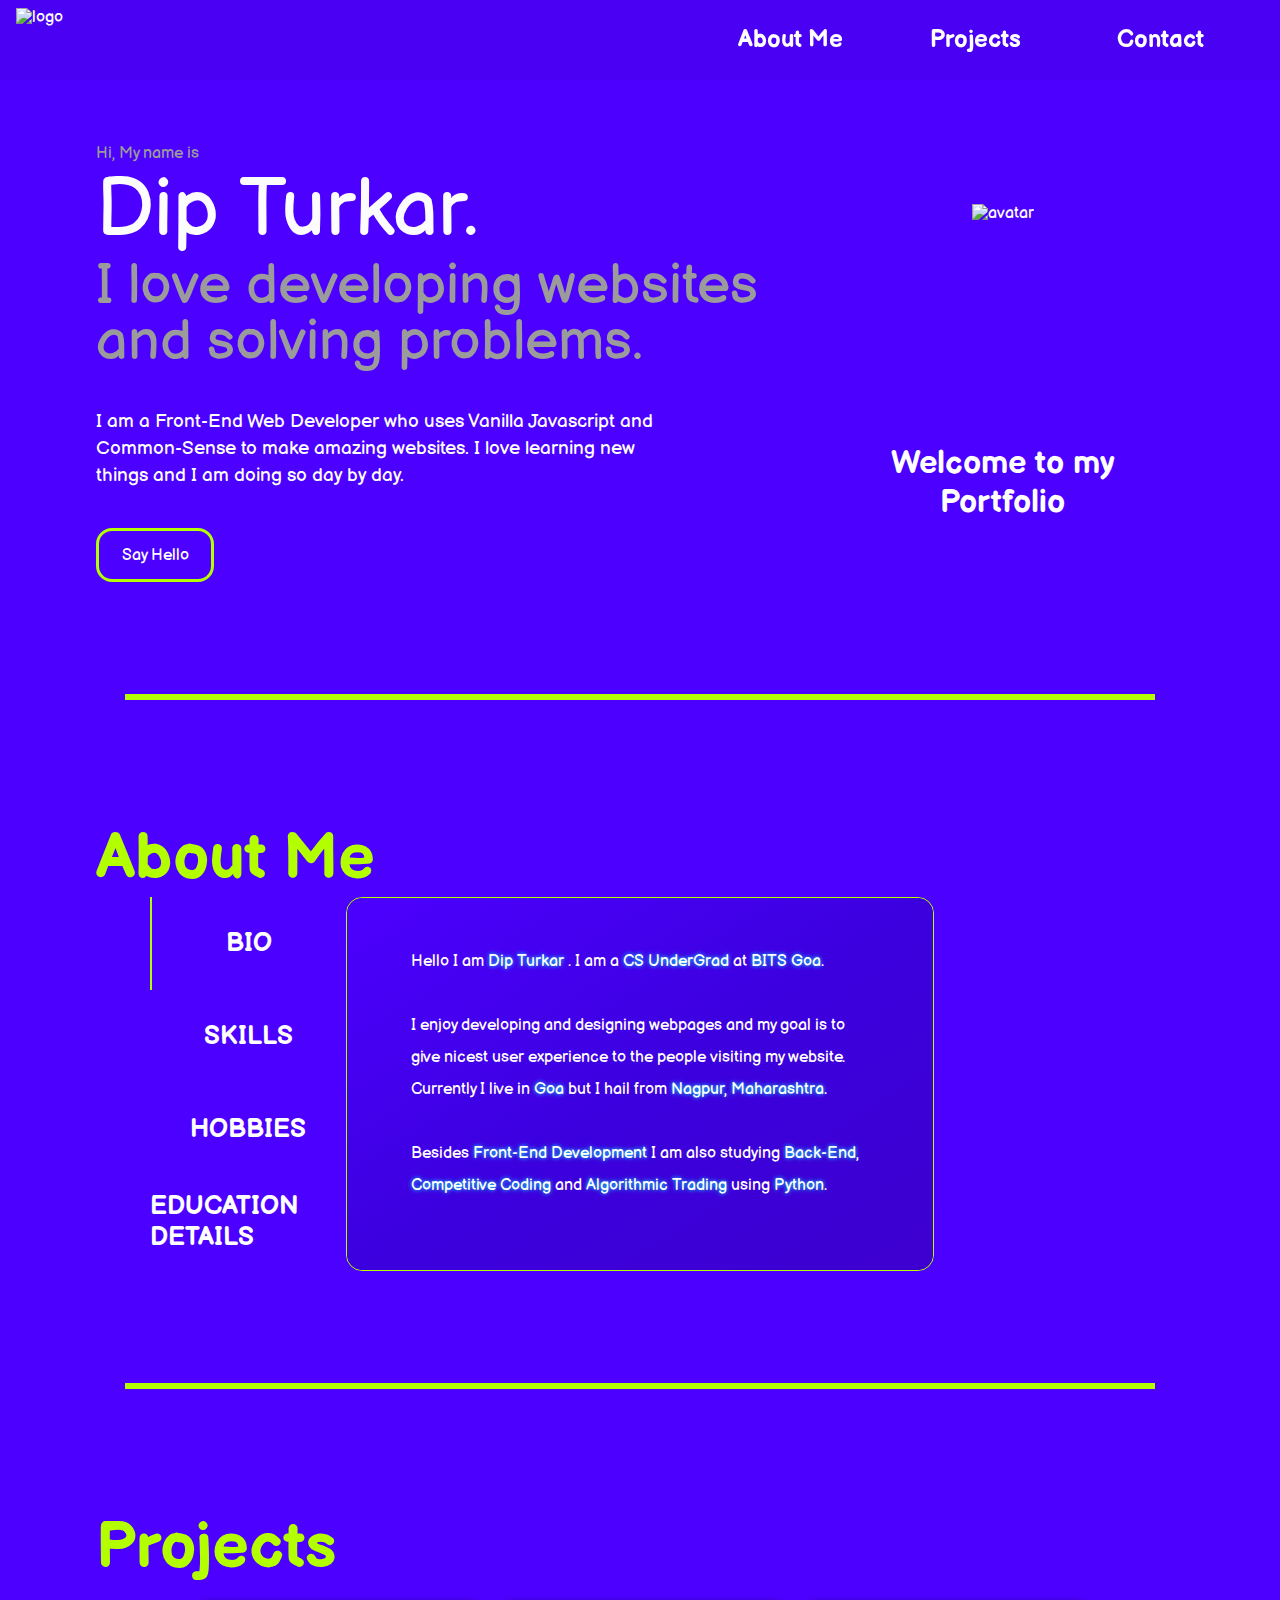
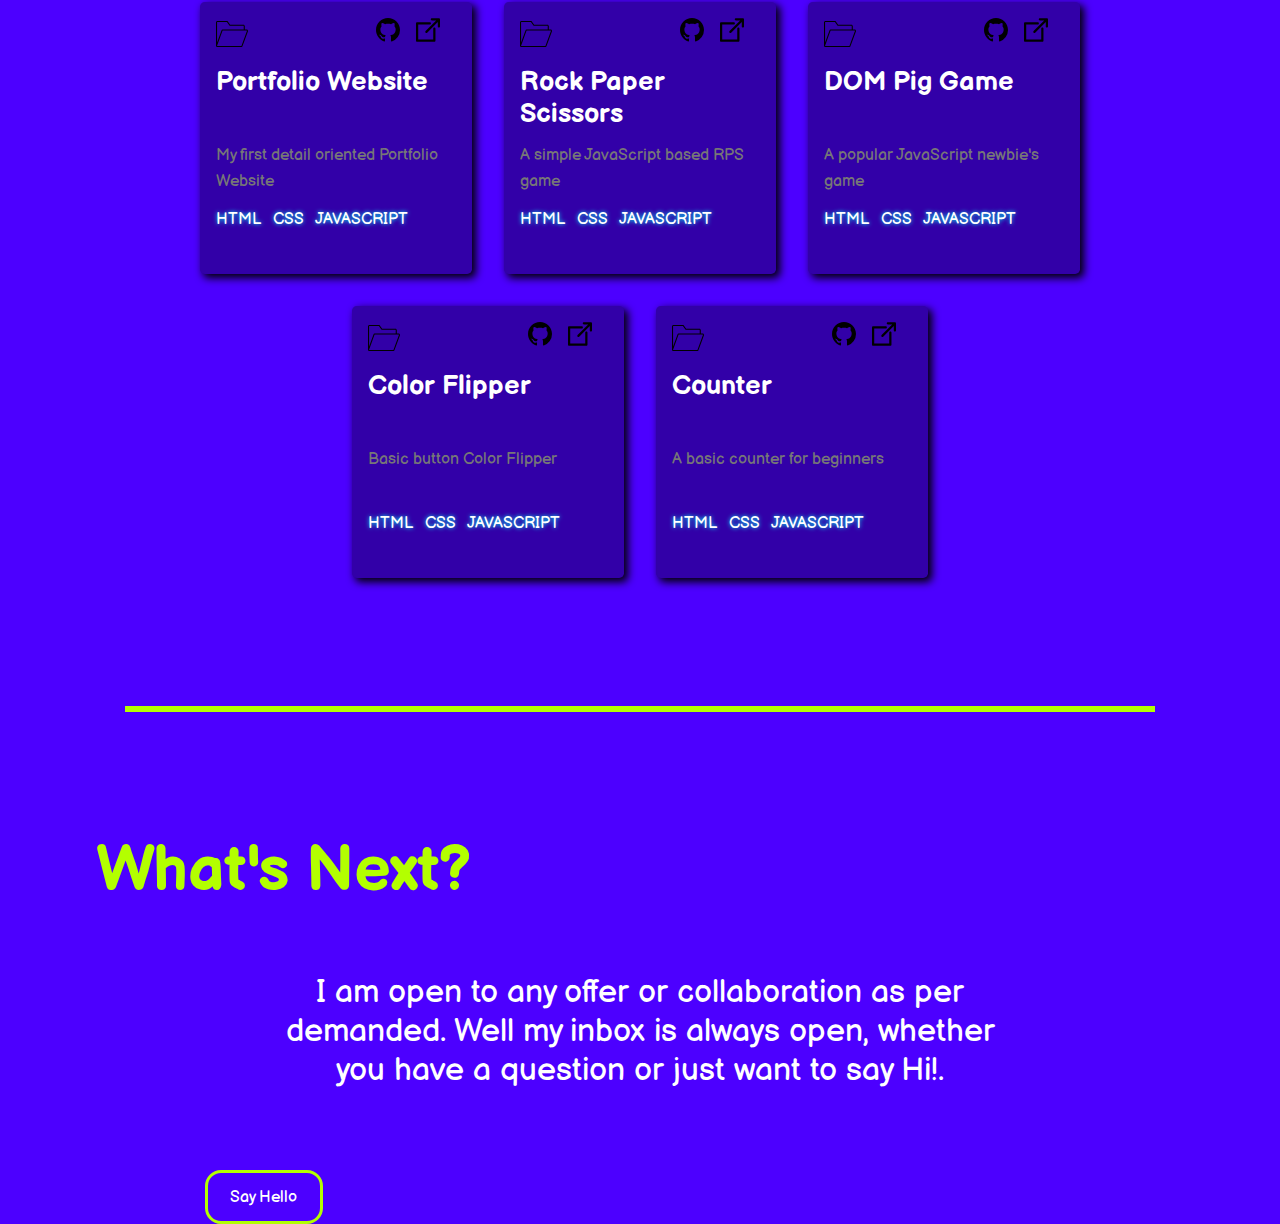
==== commit 7c0aaf1f: "sabse naya commit" ====
--- a/index.html
+++ b/index.html
@@ -9,10 +9,10 @@
     <link rel="stylesheet" href="css/hamburger.css">
     <title>Dip Turkar</title>
 </head>
-
-
-<body>
-    <header id="nav" class="navbar">
+<header id="nav" class="navbar">
+
+
+    <body>
         <a class="nav_items" href="./#">
             <img id="logon" class="logo" src="./assets/icons/logo.png" alt="logo">
         </a>
@@ -31,270 +31,275 @@
             </a>
         </nav>
 
-    </header>
-
-    <main id="land">
-        <section class="land_item" id="land_item1">
-            <div id="description">
-                <span id="line1">
-                    Hi, My name is
-                </span>
-                <span id="name">
-                    Dip Turkar.
-                </span>
-                <span id="motto">
-                    I love developing websites and solving problems.
-                </span>
-                <span id="intro">
-                    I am a Front-End Web Developer who uses Vanilla Javascript and Common-Sense to make amazing
-                    websites. I love learning new things and I am doing so day by day.
-                </span>
-                <!-- <span id="work">
+</header>
+
+<main id="land">
+    <section class="land_item" id="land_item1">
+        <div id="description">
+            <span id="line1">
+                Hi, My name is
+            </span>
+            <span id="name">
+                Dip Turkar.
+            </span>
+            <span id="motto">
+                I love developing websites and solving problems.
+            </span>
+            <span id="intro">
+                I am a Front-End Web Developer who uses Vanilla Javascript and Common-Sense to make amazing
+                websites. I love learning new things and I am doing so day by day.
+            </span>
+            <!-- <span id="work">
                     
                 </span> -->
-            </div>
+        </div>
+        <div id="hello_btn">
+            <a href="mailto:dipturkar@gmail.com"> Say Hello</a>
+        </div>
+    </section>
+    <section class="land_item" id="land_item2">
+        <div id="avatar">
+            <img id="avatar_svg" style="height: 15em;" src="./assets/avatar/avatar.svg " alt="avatar ">
+        </div>
+        <div id="welcome">
+            <h1> Welcome to my</h1>
+            <h1>
+                Portfolio
+            </h1>
+        </div>
+    </section>
+</main>
+<hr id="line_about">
+<main id="about">
+    <div id="title">
+        <h1>
+            About Me
+        </h1>
+    </div>
+    <div id="about_content">
+        <div id="about_items">
+            <section class="about_item about_bio" onclick="tabFunction(0,'about_bio')" id="about_bio">
+                <h1>BIO</h1>
+            </section>
+            <section class="about_item" onclick="tabFunction(1,'about_skills')" id="about_skills">
+                <h1>SKILLS</h1>
+            </section>
+            <section class="about_item" onclick="tabFunction(2,'about_hobbies')" id="about_hobbies">
+                <h1>HOBBIES</h1>
+            </section>
+            <section class="about_item" onclick="tabFunction(3,'about_edu')" id="about_edu">
+                <h1>EDUCATION DETAILS</h1>
+            </section>
+        </div>
+        <div id="about_details">
+            <section class="about_detail" id="bio">
+                Hello I am
+                <y> <span id="bio_name">Dip Turkar</span> </y>. I am a
+                <y id="bio_cs"> CS UnderGrad </y> at
+                <y>BITS Goa</y>. <br>
+                <br> I enjoy developing and designing webpages and my goal is to give nicest user experience to the people visiting my website. Currently I live in
+                <y>Goa</y> but I hail from
+                <y>Nagpur, Maharashtra</y>. <br>
+                <br> Besides
+                <y>Front-End Development</y> I am also studying
+                <y>Back-End</y>,
+                <y>Competitive Coding</y> and
+                <y>Algorithmic Trading</y> using
+                <y>Python</y>.
+            </section>
+            <section class="about_detail" id="skills">
+                As a Web Developer I am proficient in: <br><br>
+                <y>HTML &nbsp; CSS &nbsp; JAVASCRIPT
+                    <br><br></y>
+                To Design Websites I am good at: <br><br>
+                <y>Photoshop &nbsp; Canva &nbsp; Procreate</y><br><br> I love to automate all the small repetitive things in my life:<br><br>
+                <y> Python <br><br></y>
+                I also practice Competitive Coding to improve my problem solving skills:<br><br>
+                <y> C &nbsp; C++ <br><br>
+
+                </y>
+
+
+            </section>
+            <section class="about_detail" id="hobbies">
+                I love doing all sorts of things. <br><br> I love coding, gaming, cooking, solving challenges(it gives me thrill), reading books in fiction, finance and self help and much more.
+
+                <br><br> In sports, I like Chess, Badminton, Table Tennis, Swimming, Volleyball, Cycling and Skating.
+                <br><br>
+            </section>
+            <section class="about_detail" id="edu_details">
+                I am currently studying in
+                <y>BITS Goa</y>. <br><br> I studied 2 years in
+                <y>Allen, Kota</y> for Jee and BITSAT. My rank was
+                <y>#4986</y> in Jee-Mains and I got
+                <y>360/450</y> in BITSAT. <br><br> Senior Secondary -- L.A.S.E.A Jhalawar Rajasthan
+                <br><br> Secondary School -- L.K.S.H.S Vijaygram Sausar Chhindwara
+            </section>
+        </div>
+        <section id="about_photo">
+            <!-- <h1>Photo</h1> -->
+            <!-- <img id="profile_photo" src="assets/images/profile.png" alt="Profile Photo"> -->
+        </section>
+    </div>
+</main>
+<hr id="line_projects">
+<main id="projects">
+    <div id="title">
+        <h1>
+            Projects
+        </h1>
+    </div>
+    <div id="project_content">
+        <div class="project_folder">
+            <header>
+
+                <img id="folder_icon" src="assets/icons/folder_icon.svg" alt="folder_icon">
+
+                <a href="https://github.com/Dip707/my-work" target="_blank">
+                    <img id="github_folder" src="assets/icons/github_icon.svg" alt="visit github folder">
+                </a>
+
+                <a href="/">
+                    <img id="go_icon" src="assets/icons/Go_icon.svg" alt="view website">
+                </a>
+            </header>
+            <main>
+                <h2>
+                    Portfolio Website
+                </h2>
+                <br>
+                <p>
+                    My first detail oriented Portfolio Website
+                </p>
+            </main>
+            <footer>
+                <y>HTML &nbsp; CSS &nbsp; JAVASCRIPT</y>
+            </footer>
+        </div>
+        <div class="project_folder">
+            <header>
+
+                <img id="folder_icon" src="assets/icons/folder_icon.svg" alt="folder_icon">
+
+                <a href="https://github.com/Dip707/my-work/tree/master/RPS" target="_blank">
+                    <img id="github_folder" src="assets/icons/github_icon.svg" alt="visit github folder">
+                </a>
+
+                <a href="/RPS" target="_blank">
+                    <img id="go_icon" src="assets/icons/Go_icon.svg" alt="view website">
+                </a>
+            </header>
+            <main>
+                <h2>
+                    Rock Paper Scissors
+                </h2>
+                <br>
+                <p>
+                    A simple JavaScript based RPS game
+                </p>
+            </main>
+            <footer>
+                <y>HTML &nbsp; CSS &nbsp; JAVASCRIPT</y>
+            </footer>
+        </div>
+        <div class="project_folder">
+            <header>
+
+                <img id="folder_icon" src="assets/icons/folder_icon.svg" alt="folder_icon">
+
+                <a href="https://github.com/Dip707/my-work/tree/master/pig game DOM" target="_blank">
+                    <img id="github_folder" src="assets/icons/github_icon.svg" alt="visit github folder">
+                </a>
+
+                <a href="/pig game DOM" target="_blank">
+                    <img id="go_icon" src="assets/icons/Go_icon.svg" alt="view website">
+                </a>
+            </header>
+            <main>
+                <h2>
+                    DOM Pig Game
+                </h2>
+                <br>
+                <p>
+                    A popular JavaScript newbie's game
+                </p>
+            </main>
+            <footer>
+                <y>HTML &nbsp; CSS &nbsp; JAVASCRIPT</y>
+            </footer>
+        </div>
+        <div class="project_folder">
+            <header>
+
+                <img id="folder_icon" src="assets/icons/folder_icon.svg" alt="folder_icon">
+
+                <a href="https://github.com/Dip707/my-work/tree/master/color_flipper" target="_blank">
+                    <img id="github_folder" src="assets/icons/github_icon.svg" alt="visit github folder">
+                </a>
+
+                <a href="/color_flipper/" target="_blank">
+                    <img id="go_icon" src="assets/icons/Go_icon.svg" alt="view website">
+                </a>
+            </header>
+            <main>
+                <h2>
+                    Color Flipper
+                </h2>
+                <br>
+                <p>
+                    Basic button Color Flipper
+                </p>
+            </main>
+            <footer>
+                <y>HTML &nbsp; CSS &nbsp; JAVASCRIPT</y>
+            </footer>
+        </div>
+        <div class="project_folder">
+            <header>
+
+                <img id="folder_icon" src="assets/icons/folder_icon.svg" alt="folder_icon">
+
+                <a href="https://github.com/Dip707/my-work/tree/master/counter" target="_blank">
+                    <img id="github_folder" src="assets/icons/github_icon.svg" alt="visit github folder">
+                </a>
+
+                <a href="/counter/" target="_blank">
+                    <img id="go_icon" src="assets/icons/Go_icon.svg" alt="view website">
+                </a>
+            </header>
+            <main>
+                <h2>
+                    Counter
+                </h2>
+                <br>
+                <p>
+                    A basic counter for beginners
+                </p>
+            </main>
+            <footer>
+                <y>HTML &nbsp; CSS &nbsp; JAVASCRIPT</y>
+            </footer>
+        </div>
+
+    </div>
+</main>
+<hr id="line_contact">
+<main id="contact">
+    <div id="title">
+        <h1>What's Next?</h1>
+    </div>
+    <div id="contact_content">
+        <div class="contact_intro">
+            <p>I am open to any offer or collaboration as per demanded. Well my inbox is always open, whether you have a question or just want to say Hi!.</p>
+        </div>
+        <div class="contact_details">
             <div id="hello_btn">
                 <a href="mailto:dipturkar@gmail.com"> Say Hello</a>
             </div>
-        </section>
-        <section class="land_item" id="land_item2">
-            <div id="avatar">
-                <img id="avatar_svg" style="height: 15em;" src="./assets/avatar/avatar.svg " alt="avatar ">
-            </div>
-            <div id="welcome">
-                <h1> Welcome to my</h1>
-                <h1>
-                    Portfolio
-                </h1>
-            </div>
-        </section>
-    </main>
-    <hr id="line_about">
-    <main id="about">
-        <div id="title">
-            <h1>
-                About Me
-            </h1>
-        </div>
-        <div id="about_content">
-            <div id="about_items">
-                <section class="about_item about_bio" onclick="tabFunction(0,'about_bio')" id="about_bio">
-                    <h1>BIO</h1>
-                </section>
-                <section class="about_item" onclick="tabFunction(1,'about_skills')" id="about_skills">
-                    <h1>SKILLS</h1>
-                </section>
-                <section class="about_item" onclick="tabFunction(2,'about_hobbies')" id="about_hobbies">
-                    <h1>HOBBIES</h1>
-                </section>
-                <section class="about_item" onclick="tabFunction(3,'about_edu')" id="about_edu">
-                    <h1>EDUCATION DETAILS</h1>
-                </section>
-            </div>
-            <div id="about_details">
-                <section class="about_detail" id="bio">
-                    Hello I am
-                    <y> <span id="bio_name">Dip Turkar</span> </y>. I am a
-                    <y id="bio_cs"> CS UnderGrad </y> at
-                    <y>BITS Goa</y>. <br>
-                    <br> I enjoy developing and designing webpages and my goal is to give nicest user experience to the people visiting my website. Currently I live in
-                    <y>Goa</y> but I hail from
-                    <y>Nagpur, Maharashtra</y>. <br>
-                    <br> Besides
-                    <y>Front-End Development</y> I am also studying
-                    <y>Back-End</y>,
-                    <y>Competitive Coding</y> and
-                    <y>Algorithmic Trading</y> using
-                    <y>Python</y>.
-                </section>
-                <section class="about_detail" id="skills">
-                    As a Web Developer I am proficient in: <br><br>
-                    <y>HTML &nbsp; CSS &nbsp; JAVASCRIPT
-                        <br><br></y>
-                    To Design Websites I am good at: <br><br>
-                    <y>Photoshop &nbsp; Canva &nbsp; Procreate</y><br><br> I love to automate all the small repetitive things in my life:<br><br>
-                    <y> Python <br><br></y>
-                    I also practice Competitive Coding to improve my problem solving skills:<br><br>
-                    <y> C &nbsp; C++ <br><br>
-
-                    </y>
-
-
-                </section>
-                <section class="about_detail" id="hobbies">
-                    I love doing all sorts of things. <br><br> I love coding, gaming, cooking, solving challenges(it gives me thrill), reading books in fiction, finance and self help and much more.
-
-                    <br><br> In sports, I like Chess, Badminton, Table Tennis, Swimming, Volleyball, Cycling and Skating.
-                    <br><br>
-                </section>
-                <section class="about_detail" id="edu_details">
-                    I am currently studying in
-                    <y>BITS Goa</y>. <br><br> I studied 2 years in
-                    <y>Allen, Kota</y> for Jee and BITSAT. My rank was
-                    <y>#4986</y> in Jee-Mains and I got
-                    <y>360/450</y> in BITSAT. <br><br> Senior Secondary -- L.A.S.E.A Jhalawar Rajasthan
-                    <br><br> Secondary School -- L.K.S.H.S Vijaygram Sausar Chhindwara
-                </section>
-            </div>
-            <section id="about_photo">
-                <!-- <h1>Photo</h1> -->
-                <!-- <img id="profile_photo" src="assets/images/profile.png" alt="Profile Photo"> -->
-            </section>
-        </div>
-    </main>
-    <hr id="line_projects">
-    <main id="projects">
-        <div id="title">
-            <h1>
-                Projects
-            </h1>
-        </div>
-        <div id="project_content">
-            <div class="project_folder">
-                <header>
-
-                    <img id="folder_icon" src="assets/icons/folder_icon.svg" alt="folder_icon">
-
-                    <a href="https://github.com/Dip707/my-work" target="_blank">
-                        <img id="github_folder" src="assets/icons/github_icon.svg" alt="visit github folder">
-                    </a>
-
-                    <a href="/">
-                        <img id="go_icon" src="assets/icons/Go_icon.svg" alt="view website">
-                    </a>
-                </header>
-                <main>
-                    <h2>
-                        Portfolio Website
-                    </h2>
-                    <br>
-                    <p>
-                        My first detail oriented Portfolio Website
-                    </p>
-                </main>
-                <footer>
-                    <y>HTML &nbsp; CSS &nbsp; JAVASCRIPT</y>
-                </footer>
-            </div>
-            <div class="project_folder">
-                <header>
-
-                    <img id="folder_icon" src="assets/icons/folder_icon.svg" alt="folder_icon">
-
-                    <a href="https://github.com/Dip707/my-work/tree/master/RPS" target="_blank">
-                        <img id="github_folder" src="assets/icons/github_icon.svg" alt="visit github folder">
-                    </a>
-
-                    <a href="/RPS" target="_blank">
-                        <img id="go_icon" src="assets/icons/Go_icon.svg" alt="view website">
-                    </a>
-                </header>
-                <main>
-                    <h2>
-                        Rock Paper Scissors
-                    </h2>
-                    <br>
-                    <p>
-                        A simple JavaScript based RPS game
-                    </p>
-                </main>
-                <footer>
-                    <y>HTML &nbsp; CSS &nbsp; JAVASCRIPT</y>
-                </footer>
-            </div>
-            <div class="project_folder">
-                <header>
-
-                    <img id="folder_icon" src="assets/icons/folder_icon.svg" alt="folder_icon">
-
-                    <a href="https://github.com/Dip707/my-work/tree/master/pig game DOM" target="_blank">
-                        <img id="github_folder" src="assets/icons/github_icon.svg" alt="visit github folder">
-                    </a>
-
-                    <a href="/pig game DOM" target="_blank">
-                        <img id="go_icon" src="assets/icons/Go_icon.svg" alt="view website">
-                    </a>
-                </header>
-                <main>
-                    <h2>
-                        DOM Pig Game
-                    </h2>
-                    <br>
-                    <p>
-                        A popular JavaScript newbie's game
-                    </p>
-                </main>
-                <footer>
-                    <y>HTML &nbsp; CSS &nbsp; JAVASCRIPT</y>
-                </footer>
-            </div>
-            <div class="project_folder">
-                <header>
-
-                    <img id="folder_icon" src="assets/icons/folder_icon.svg" alt="folder_icon">
-
-                    <a href="https://github.com/Dip707/my-work/tree/master/color_flipper" target="_blank">
-                        <img id="github_folder" src="assets/icons/github_icon.svg" alt="visit github folder">
-                    </a>
-
-                    <a href="/color_flipper/" target="_blank">
-                        <img id="go_icon" src="assets/icons/Go_icon.svg" alt="view website">
-                    </a>
-                </header>
-                <main>
-                    <h2>
-                        Color Flipper
-                    </h2>
-                    <br>
-                    <p>
-                        Basic button Color Flipper
-                    </p>
-                </main>
-                <footer>
-                    <y>HTML &nbsp; CSS &nbsp; JAVASCRIPT</y>
-                </footer>
-            </div>
-            <div class="project_folder">
-                <header>
-
-                    <img id="folder_icon" src="assets/icons/folder_icon.svg" alt="folder_icon">
-
-                    <a href="https://github.com/Dip707/my-work/tree/master/counter" target="_blank">
-                        <img id="github_folder" src="assets/icons/github_icon.svg" alt="visit github folder">
-                    </a>
-
-                    <a href="/counter/" target="_blank">
-                        <img id="go_icon" src="assets/icons/Go_icon.svg" alt="view website">
-                    </a>
-                </header>
-                <main>
-                    <h2>
-                        Counter
-                    </h2>
-                    <br>
-                    <p>
-                        A basic counter for beginners
-                    </p>
-                </main>
-                <footer>
-                    <y>HTML &nbsp; CSS &nbsp; JAVASCRIPT</y>
-                </footer>
-            </div>
-
-        </div>
-    </main>
-    <hr id="line_contact">
-    <main id="contact">
-        <div id="title">
-            <h1>What's Next?</h1>
-        </div>
-        <div id="contact_content">
-            <div class="contact_details">
-
-            </div>
-        </div>
-    </main>
-    <script src="./app.js"></script>
+        </div>
+    </div>
+</main>
+<script src="./app.js"></script>
 </body>
 
 </html>
--- a/css/style.css
+++ b/css/style.css
@@ -19,7 +19,7 @@
 }
 
 body {
-    height: 1000em;
+    height: 100%;
 }
 
 html {
@@ -162,8 +162,10 @@
     display: flex;
     flex-wrap: wrap;
     margin-right: 20%;
-    margin-top: 4em;
+    margin-top: 2em;
     margin-bottom: 2em;
+    font-size: 1.2em;
+    line-height: 1.4;
 }
 
 #hello_btn {
@@ -366,4 +368,21 @@
 #contact {
     width: 85%;
     margin: auto;
+}
+
+.contact_intro {
+    width: 70%;
+    margin: auto;
+    text-align: center;
+    margin-top: 4em;
+}
+
+.contact_intro p {
+    font-size: 2em;
+}
+
+.contact_details {
+    width: 80%;
+    margin: auto;
+    margin-top: 5em;
 }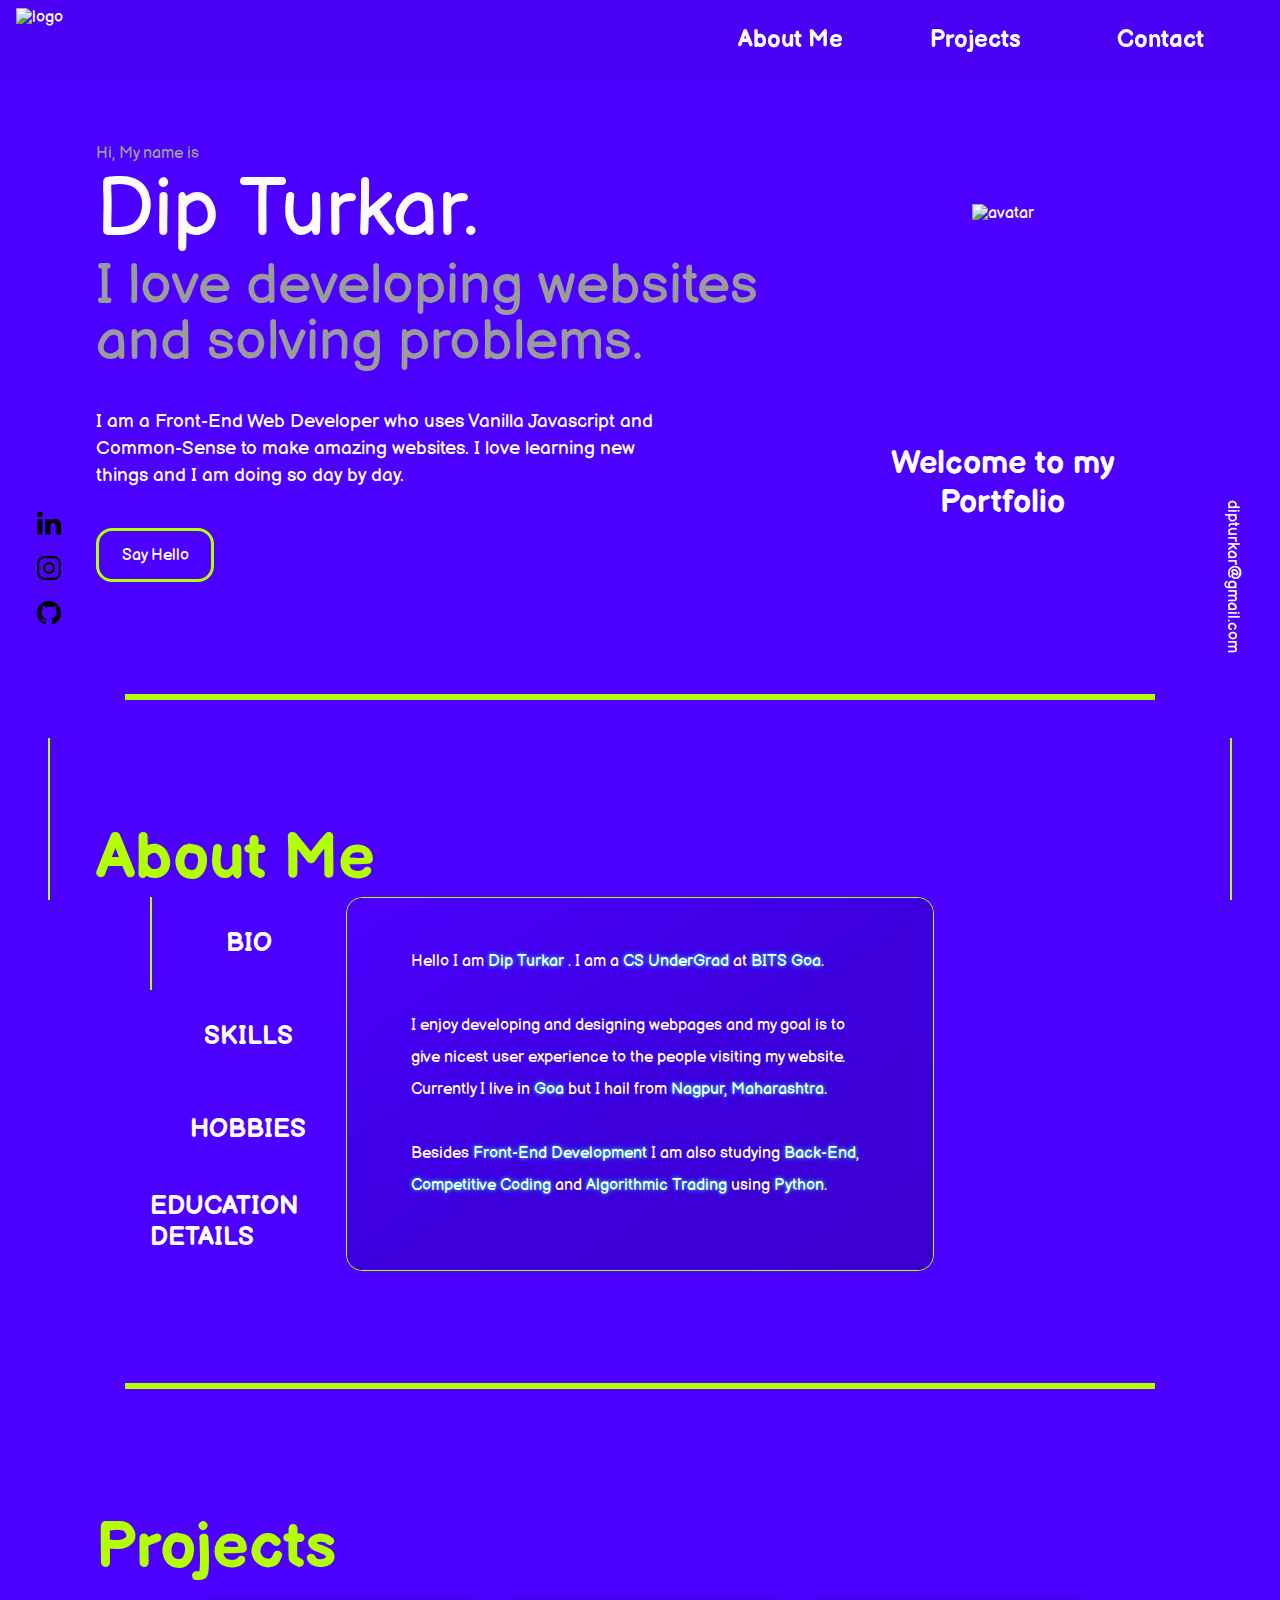
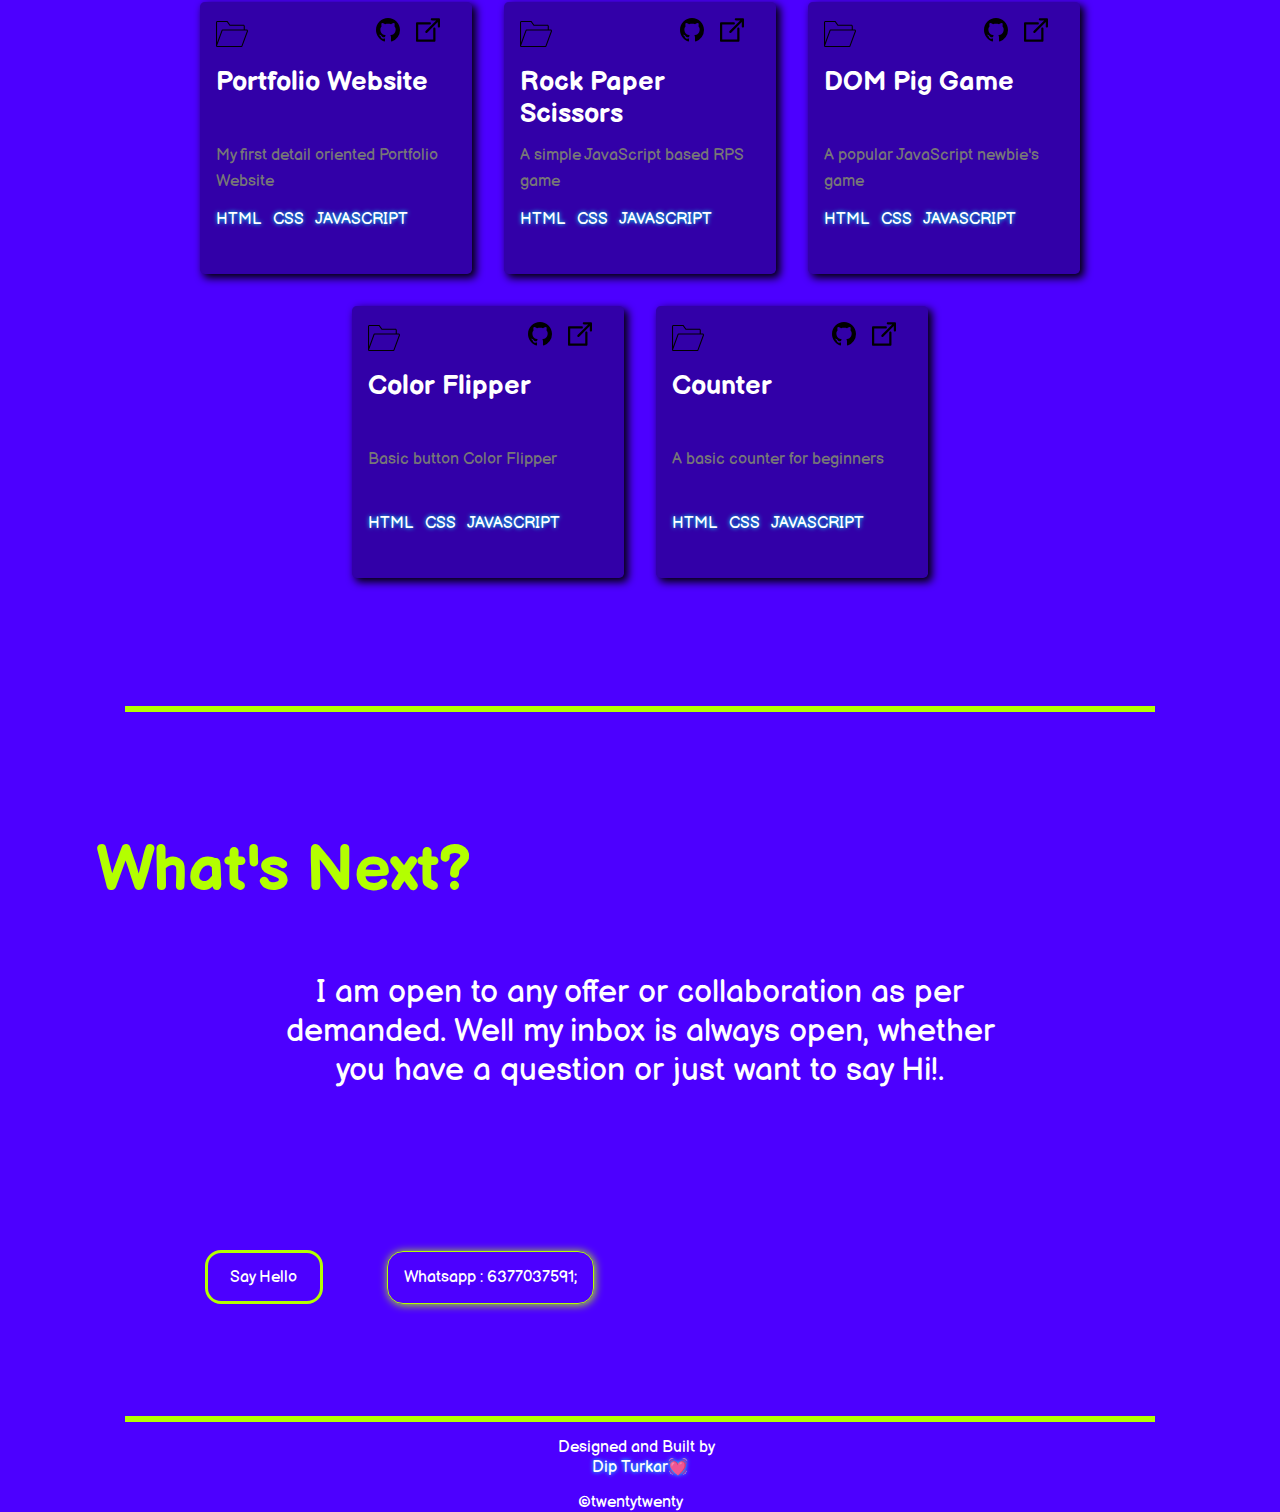
==== commit 6fc2a8ab: "Completed" ====
--- a/index.html
+++ b/index.html
@@ -132,7 +132,8 @@
                 <y>BITS Goa</y>. <br><br> I studied 2 years in
                 <y>Allen, Kota</y> for Jee and BITSAT. My rank was
                 <y>#4986</y> in Jee-Mains and I got
-                <y>360/450</y> in BITSAT. <br><br> Senior Secondary -- L.A.S.E.A Jhalawar Rajasthan
+                <y>360/450</y> in BITSAT.
+                <!-- <br><br> Senior Secondary -- L.A.S.E.A Jhalawar Rajasthan -->
                 <br><br> Secondary School -- L.K.S.H.S Vijaygram Sausar Chhindwara
             </section>
         </div>
@@ -296,9 +297,56 @@
             <div id="hello_btn">
                 <a href="mailto:dipturkar@gmail.com"> Say Hello</a>
             </div>
+            <div id="whatsapp" onclick="copyWhatsapp()">
+                Whatsapp : 6377037591;
+            </div>
         </div>
     </div>
 </main>
+<hr style="margin-bottom: 1em;">
+<footer>
+    <div class="credits">
+        Designed and Built by &nbsp;
+        <y>Dip Turkar💓</y>
+    </div>
+    <div class="credits" id="twenty">
+        ©twentytwenty
+    </div>
+
+</footer>
+
+<sidebar id="sidebar">
+    <div id="sidebar_line1">
+
+    </div>
+    <div id="sidebar_line2">
+
+    </div>
+    <div id="icons">
+
+        <a class="icon_links" href="https://www.linkedin.com/in/dip-turkar-0a5b41197/">
+            <svg class="icon_images" xmlns="http://www.w3.org/2000/svg" role="img" viewBox="0 0 430.117 430.117"><title>LinkedIn</title><path d="M430.117,261.543V420.56h-92.188V272.193c0-37.271-13.334-62.707-46.703-62.707 c-25.473,0-40.632,17.142-47.301,33.724c-2.432,5.928-3.058,14.179-3.058,22.477V420.56h-92.219c0,0,1.242-251.285,0-277.32h92.21 v39.309c-0.187,0.294-0.43,0.611-0.606,0.896h0.606v-0.896c12.251-18.869,34.13-45.824,83.102-45.824 C384.633,136.724,430.117,176.361,430.117,261.543z M52.183,9.558C20.635,9.558,0,30.251,0,57.463 c0,26.619,20.038,47.94,50.959,47.94h0.616c32.159,0,52.159-21.317,52.159-47.94C103.128,30.251,83.734,9.558,52.183,9.558z M5.477,420.56h92.184v-277.32H5.477V420.56z"/></svg>
+        </a>
+        <a class="icon_links" href="https://www.instagram.com/thisis.dip.turkar/">
+            <svg class="icon_images" xmlns="http://www.w3.org/2000/svg" role="img" viewBox="0 0 512 512"><title>Instagram</title><g><g><path d="M352,0H160C71.648,0,0,71.648,0,160v192c0,88.352,71.648,160,160,160h192c88.352,0,160-71.648,160-160V160 C512,71.648,440.352,0,352,0z M464,352c0,61.76-50.24,112-112,112H160c-61.76,0-112-50.24-112-112V160C48,98.24,98.24,48,160,48 h192c61.76,0,112,50.24,112,112V352z"/></g></g><g><g><path d="M256,128c-70.688,0-128,57.312-128,128s57.312,128,128,128s128-57.312,128-128S326.688,128,256,128z M256,336 c-44.096,0-80-35.904-80-80c0-44.128,35.904-80,80-80s80,35.872,80,80C336,300.096,300.096,336,256,336z"/></g></g><g><g><circle cx="393.6" cy="118.4" r="17.056"/></g></g></svg>
+        </a>
+        <a class="icon_links" href="https://github.com/Dip707">
+            <svg xmlns="http://www.w3.org/2000/svg" class="octicon octicon-mark-github v-align-middle icon_images" viewBox="0 0 16 16" version="1.1" aria-hidden="true"><path fill-rule="evenodd" d="M8 0C3.58 0 0 3.58 0 8c0 3.54 2.29 6.53 5.47 7.59.4.07.55-.17.55-.38 0-.19-.01-.82-.01-1.49-2.01.37-2.53-.49-2.69-.94-.09-.23-.48-.94-.82-1.13-.28-.15-.68-.52-.01-.53.63-.01 1.08.58 1.23.82.72 1.21 1.87.87 2.33.66.07-.52.28-.87.51-1.07-1.78-.2-3.64-.89-3.64-3.95 0-.87.31-1.59.82-2.15-.08-.2-.36-1.02.08-2.12 0 0 .67-.21 2.2.82.64-.18 1.32-.27 2-.27.68 0 1.36.09 2 .27 1.53-1.04 2.2-.82 2.2-.82.44 1.1.16 1.92.08 2.12.51.56.82 1.27.82 2.15 0 3.07-1.87 3.75-3.65 3.95.29.25.54.73.54 1.48 0 1.07-.01 1.93-.01 2.2 0 .21.15.46.55.38A8.013 8.013 0 0016 8c0-4.42-3.58-8-8-8z"/></svg>
+        </a>
+        <!-- <a class="icon_links" href="">
+            <img class="icon_images" src="assets/icons/" alt="">
+        </a> -->
+
+
+    </div>
+    <div>
+        <a id="gmail" href="mailto:dipturkar@gmail.com">dipturkar@gmail.com</a>
+    </div>
+    <div>
+        <p id="gotop">⇑</p>
+
+    </div>
+</sidebar>
 <script src="./app.js"></script>
 </body>
 
--- a/css/style.css
+++ b/css/style.css
@@ -19,7 +19,8 @@
 }
 
 body {
-    height: 100%;
+    height: 185em;
+    overflow: scroll;
 }
 
 html {
@@ -183,7 +184,7 @@
 
 #hello_btn:hover {
     background-color: #570fff;
-    transition-duration: 0.5s;
+    transition-duration: 0.4s;
 }
 
 #avatar_svg {
@@ -345,6 +346,7 @@
 .project_folder header {
     height: 20%;
     display: flex;
+    user-select: none;
 }
 
 .project_folder main {
@@ -383,6 +385,107 @@
 
 .contact_details {
     width: 80%;
-    margin: auto;
-    margin-top: 5em;
+    margin: 10em auto 2em auto;
+    display: flex;
+    /* justify-content: space-around; */
+    align-items: center;
+}
+
+#whatsapp {
+    margin-left: 4em;
+    display: flex;
+    justify-content: center;
+    align-items: center;
+    border: 0.01em solid #B3FF00;
+    border-radius: 1em;
+    padding: 1em;
+    box-shadow: 0.05em 0.05em 0.5em #B3FF00;
+}
+
+.credits {
+    display: flex;
+    justify-content: center;
+    align-items: center;
+    flex-direction: column;
+}
+
+#twenty {
+    margin: 1em 1.2em 1em 0;
+}
+
+#sidebar_line1 {
+    width: 0.01em;
+    display: flex;
+    border: 0.02em solid #B3FF00;
+    height: 10em;
+    position: fixed;
+    bottom: 0em;
+    left: 3em;
+}
+
+#sidebar_line2 {
+    width: 0.01em;
+    display: flex;
+    border: 0.02em solid #B3FF00;
+    height: 10em;
+    position: fixed;
+    bottom: 0em;
+    right: 3em;
+}
+
+#icons {
+    display: flex;
+    position: fixed;
+    top: 55%;
+    left: 2.3em;
+    flex-direction: column;
+}
+
+.icon_images {
+    height: 1.5em;
+    margin-top: 1em;
+    fill: black;
+}
+
+.icon_images:hover {
+    transform: translateY(-0.2em);
+    transition: 0.4s;
+    fill: #B3FF00;
+}
+
+#gmail {
+    font: 1em;
+    position: fixed;
+    top: 63%;
+    right: -1.8em;
+    transform: rotateZ(0.25turn);
+}
+
+#gmail:hover {
+    color: #B3FF00;
+    top: 62.5%;
+    transition: 0.25s;
+}
+
+#gotop {
+    z-index: 101;
+    display: none;
+    background-color: #B3FF00;
+    color: #4c00ff;
+    font-weight: 900;
+    position: fixed;
+    top: 2%;
+    right: 1.87em;
+    height: 2em;
+    width: 2em;
+    /* display: flex; */
+    justify-content: center;
+    align-items: center;
+    border: 0.19em solid black;
+    border-radius: 0.5em;
+}
+
+#gotop:hover {
+    transform: scale(1.1);
+    transition: 0.4s;
 }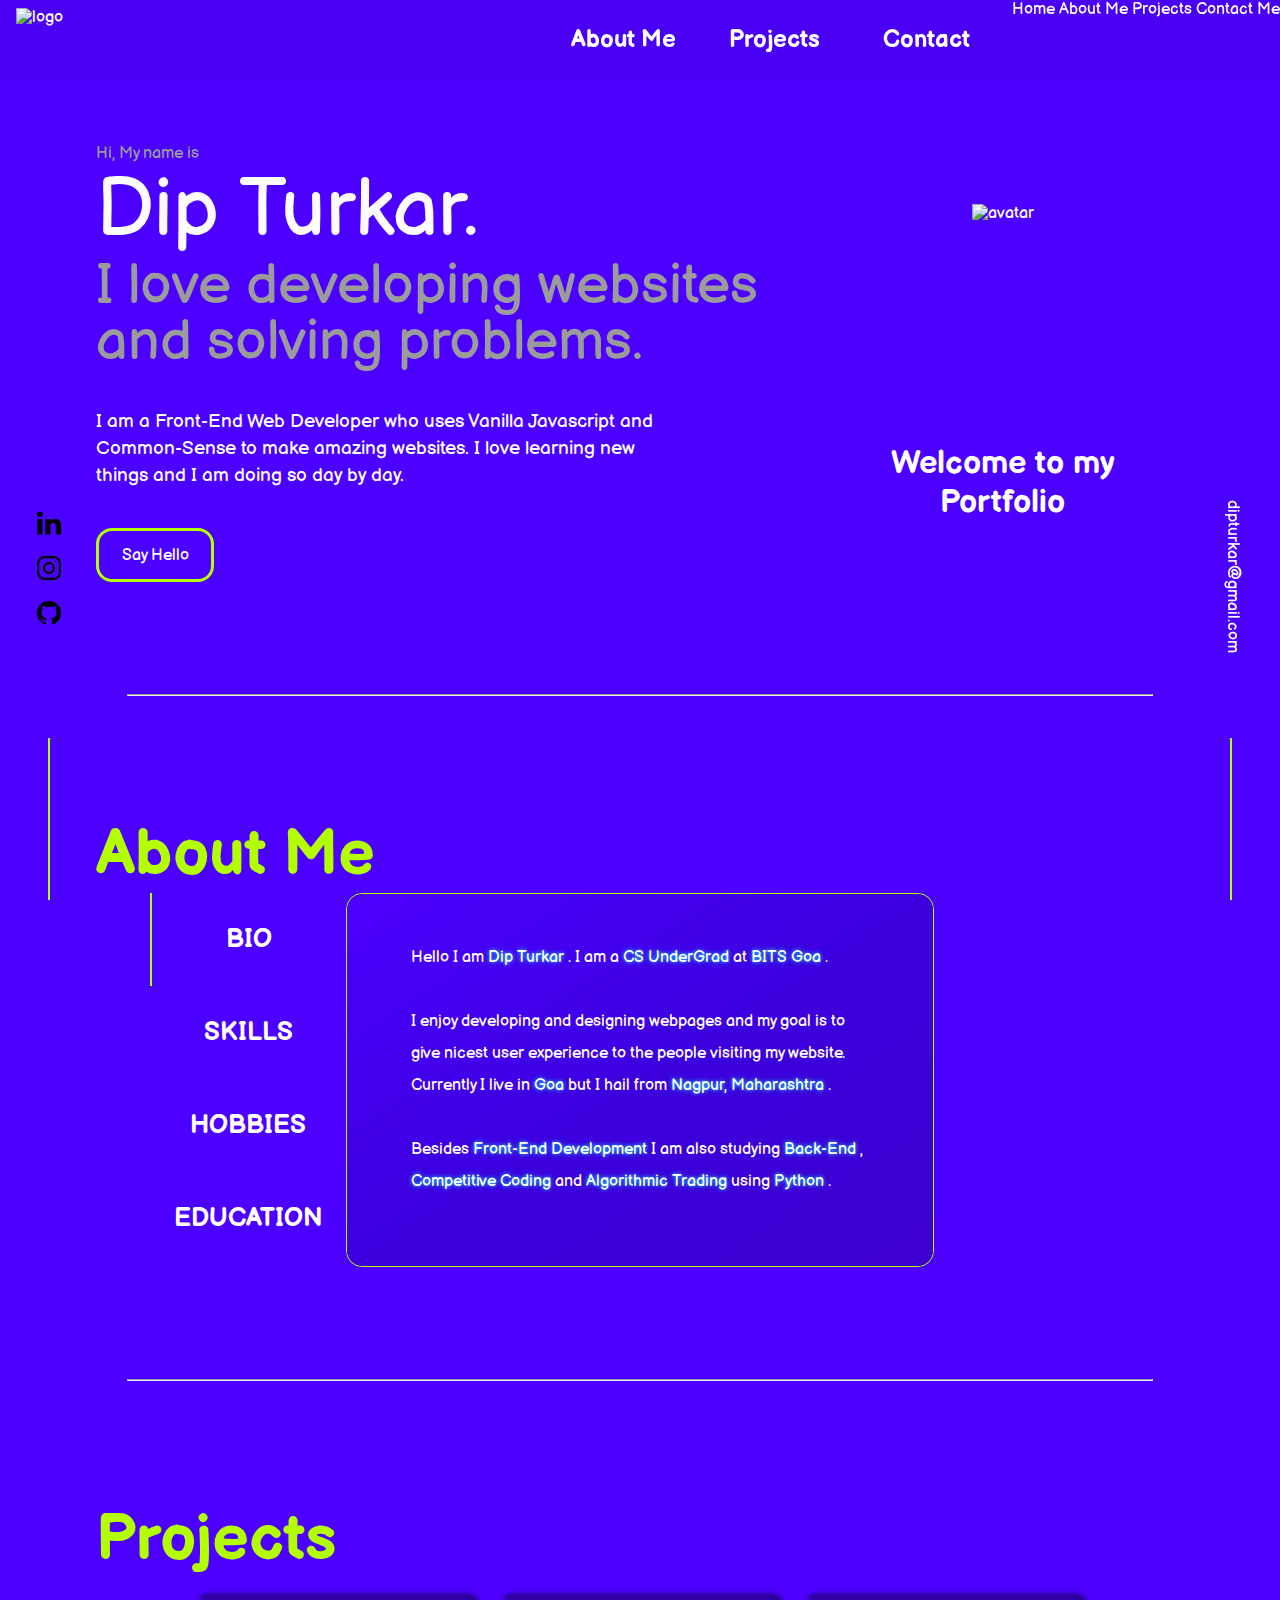
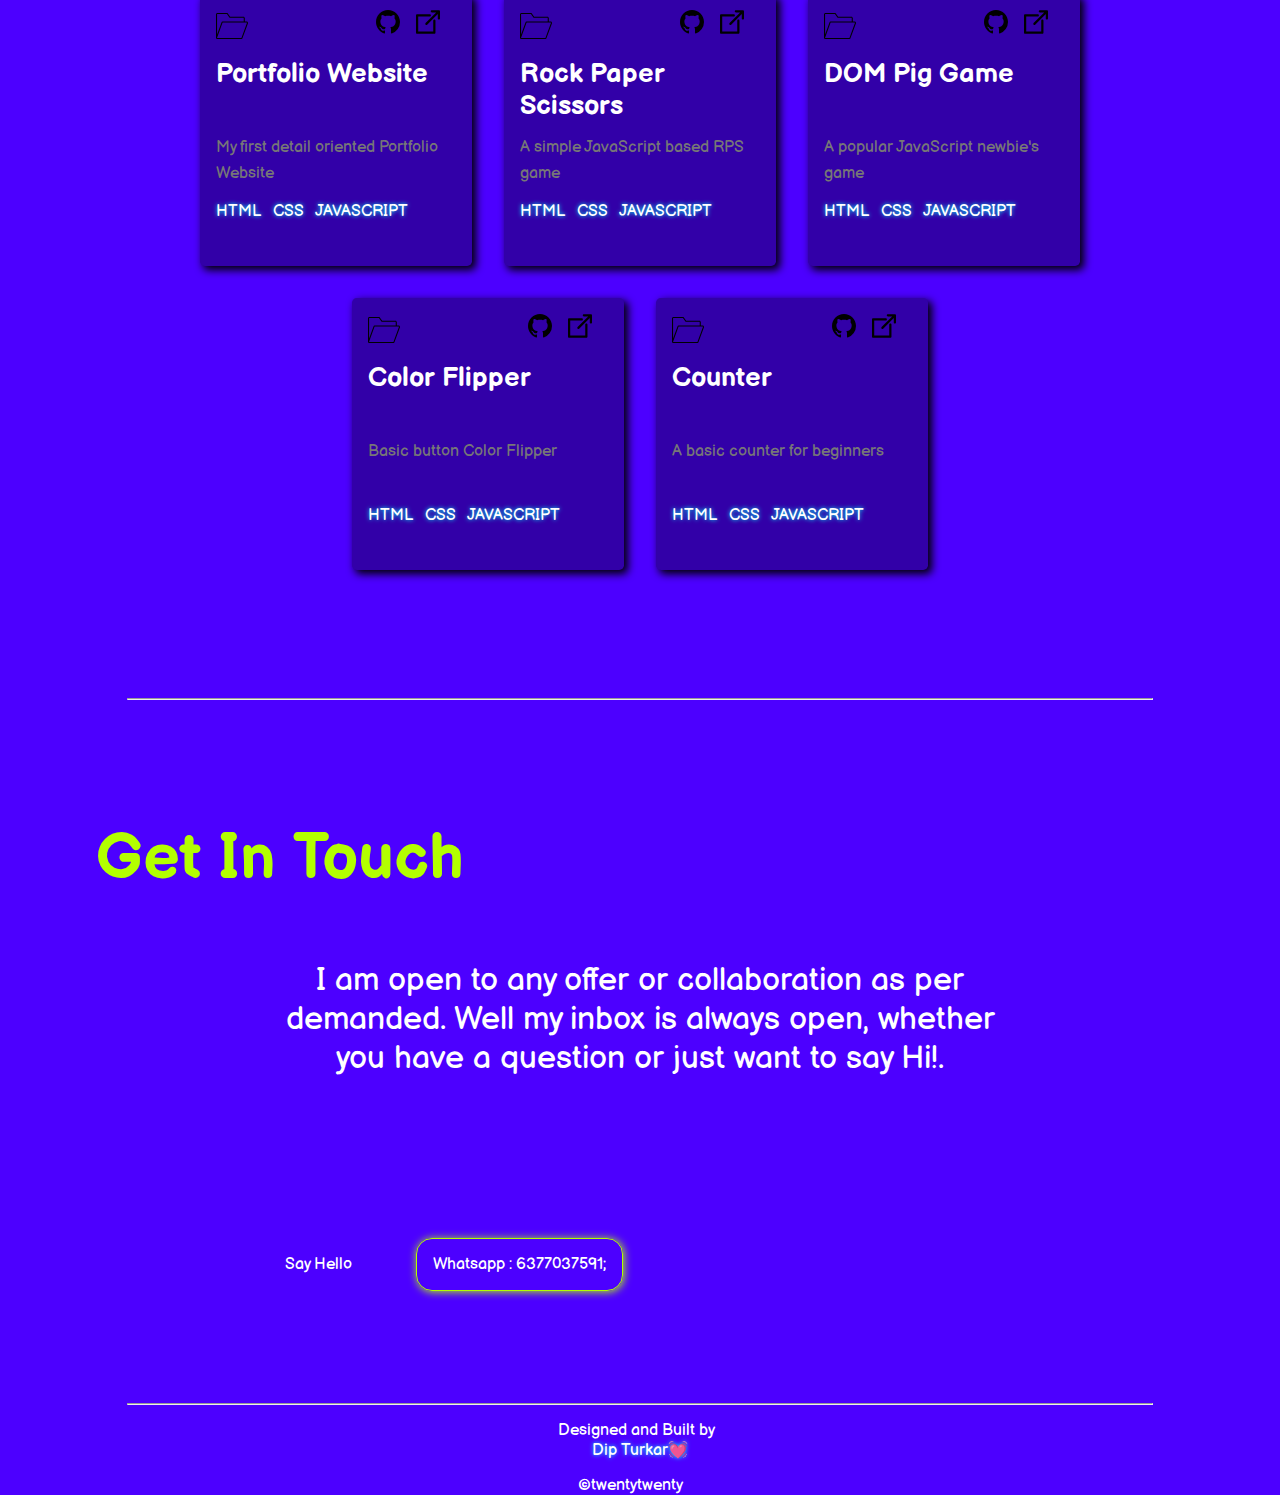
==== commit a8940a40: "Bug_fix1" ====
--- a/index.html
+++ b/index.html
@@ -7,12 +7,15 @@
     <meta name="viewport" content="width=device-width, initial-scale=1.0">
     <link rel="stylesheet" href="css/style.css">
     <link rel="stylesheet" href="css/hamburger.css">
+    <link rel="stylesheet" href="css/responsive.css">
     <title>Dip Turkar</title>
 </head>
-<header id="nav" class="navbar">
-
-
-    <body>
+
+
+
+<body>
+
+    <header id="nav" class="navbar">
         <a class="nav_items" href="./#">
             <img id="logon" class="logo" src="./assets/icons/logo.png" alt="logo">
         </a>
@@ -21,337 +24,393 @@
         </div>
         <nav class="nav_items" id="btn_div">
             <a id="nav_aboutMe" class="nav_btn" href="#line_about">
-                About Me
+                    About Me
+                </a>
+            <a id="nav_projects" class="nav_btn" href="#line_projects">
+                    Projects
+                </a>
+            <a id="nav_sayHello" class="nav_btn" href="#line_contact">
+                    Contact
+                </a>
+        </nav>
+        <div id="hamburger">
+            <a onclick="openMenu()" id="toggle">
+                <div class="btn_bar"></div>
+                <div class="btn_bar"></div>
+                <div class="btn_bar"></div>
             </a>
-            <a id="nav_projects" class="nav_btn" href="#line_projects">
-                Projects
-            </a>
-            <a id="nav_sayHello" class="nav_btn" href="#line_contact">
-                Contact
-            </a>
-        </nav>
-
-</header>
-
-<main id="land">
-    <section class="land_item" id="land_item1">
-        <div id="description">
-            <span id="line1">
-                Hi, My name is
-            </span>
-            <span id="name">
-                Dip Turkar.
-            </span>
-            <span id="motto">
-                I love developing websites and solving problems.
-            </span>
-            <span id="intro">
-                I am a Front-End Web Developer who uses Vanilla Javascript and Common-Sense to make amazing
-                websites. I love learning new things and I am doing so day by day.
-            </span>
-            <!-- <span id="work">
+            <div id="menu_page">
+                <a onclick="crossBtn()">
+                    <div class="close_bar" id="c_bar1"></div>
+                    <div class="close_bar" id="c_bar2"></div>
+                </a>
+                <a onclick="crossBtn()" href="#land_item2" class="menu_opt">Home</a>
+                <a onclick="crossBtn()" href="#line_about" class="menu_opt">About Me</a>
+                <a onclick="crossBtn()" href="#line_projects" class="menu_opt">Projects</a>
+                <a onclick="crossBtn()" href="#line_contact" class="menu_opt">Contact Me</a>
+            </div>
+        </div>
+    </header>
+
+
+
+    <main id="land">
+        <section class="land_item" id="land_item1">
+            <div id="description">
+                <span id="line1">
+                        Hi, My name is
+                    </span>
+                <span id="name">
+                        Dip Turkar.
+                    </span>
+                <span id="motto">
+                        I love developing websites and solving problems.
+                    </span>
+                <span id="intro">
+                        I am a Front-End Web Developer who uses Vanilla Javascript and Common-Sense to make amazing
+                    websites. I love learning new things and I am doing so day by day.
+                    </span>
+                <!-- <span id="work">
                     
                 </span> -->
-        </div>
-        <div id="hello_btn">
-            <a href="mailto:dipturkar@gmail.com"> Say Hello</a>
-        </div>
-    </section>
-    <section class="land_item" id="land_item2">
-        <div id="avatar">
-            <img id="avatar_svg" style="height: 15em;" src="./assets/avatar/avatar.svg " alt="avatar ">
-        </div>
-        <div id="welcome">
-            <h1> Welcome to my</h1>
-            <h1>
-                Portfolio
-            </h1>
-        </div>
-    </section>
-</main>
-<hr id="line_about">
-<main id="about">
-    <div id="title">
-        <h1>
-            About Me
-        </h1>
-    </div>
-    <div id="about_content">
-        <div id="about_items">
-            <section class="about_item about_bio" onclick="tabFunction(0,'about_bio')" id="about_bio">
-                <h1>BIO</h1>
-            </section>
-            <section class="about_item" onclick="tabFunction(1,'about_skills')" id="about_skills">
-                <h1>SKILLS</h1>
-            </section>
-            <section class="about_item" onclick="tabFunction(2,'about_hobbies')" id="about_hobbies">
-                <h1>HOBBIES</h1>
-            </section>
-            <section class="about_item" onclick="tabFunction(3,'about_edu')" id="about_edu">
-                <h1>EDUCATION DETAILS</h1>
-            </section>
-        </div>
-        <div id="about_details">
-            <section class="about_detail" id="bio">
-                Hello I am
-                <y> <span id="bio_name">Dip Turkar</span> </y>. I am a
-                <y id="bio_cs"> CS UnderGrad </y> at
-                <y>BITS Goa</y>. <br>
-                <br> I enjoy developing and designing webpages and my goal is to give nicest user experience to the people visiting my website. Currently I live in
-                <y>Goa</y> but I hail from
-                <y>Nagpur, Maharashtra</y>. <br>
-                <br> Besides
-                <y>Front-End Development</y> I am also studying
-                <y>Back-End</y>,
-                <y>Competitive Coding</y> and
-                <y>Algorithmic Trading</y> using
-                <y>Python</y>.
-            </section>
-            <section class="about_detail" id="skills">
-                As a Web Developer I am proficient in: <br><br>
-                <y>HTML &nbsp; CSS &nbsp; JAVASCRIPT
-                    <br><br></y>
-                To Design Websites I am good at: <br><br>
-                <y>Photoshop &nbsp; Canva &nbsp; Procreate</y><br><br> I love to automate all the small repetitive things in my life:<br><br>
-                <y> Python <br><br></y>
-                I also practice Competitive Coding to improve my problem solving skills:<br><br>
-                <y> C &nbsp; C++ <br><br>
-
-                </y>
-
-
-            </section>
-            <section class="about_detail" id="hobbies">
-                I love doing all sorts of things. <br><br> I love coding, gaming, cooking, solving challenges(it gives me thrill), reading books in fiction, finance and self help and much more.
-
-                <br><br> In sports, I like Chess, Badminton, Table Tennis, Swimming, Volleyball, Cycling and Skating.
-                <br><br>
-            </section>
-            <section class="about_detail" id="edu_details">
-                I am currently studying in
-                <y>BITS Goa</y>. <br><br> I studied 2 years in
-                <y>Allen, Kota</y> for Jee and BITSAT. My rank was
-                <y>#4986</y> in Jee-Mains and I got
-                <y>360/450</y> in BITSAT.
-                <!-- <br><br> Senior Secondary -- L.A.S.E.A Jhalawar Rajasthan -->
-                <br><br> Secondary School -- L.K.S.H.S Vijaygram Sausar Chhindwara
-            </section>
-        </div>
-        <section id="about_photo">
-            <!-- <h1>Photo</h1> -->
-            <!-- <img id="profile_photo" src="assets/images/profile.png" alt="Profile Photo"> -->
-        </section>
-    </div>
-</main>
-<hr id="line_projects">
-<main id="projects">
-    <div id="title">
-        <h1>
-            Projects
-        </h1>
-    </div>
-    <div id="project_content">
-        <div class="project_folder">
-            <header>
-
-                <img id="folder_icon" src="assets/icons/folder_icon.svg" alt="folder_icon">
-
-                <a href="https://github.com/Dip707/my-work" target="_blank">
-                    <img id="github_folder" src="assets/icons/github_icon.svg" alt="visit github folder">
-                </a>
-
-                <a href="/">
-                    <img id="go_icon" src="assets/icons/Go_icon.svg" alt="view website">
-                </a>
-            </header>
-            <main>
-                <h2>
-                    Portfolio Website
-                </h2>
-                <br>
-                <p>
-                    My first detail oriented Portfolio Website
-                </p>
-            </main>
-            <footer>
-                <y>HTML &nbsp; CSS &nbsp; JAVASCRIPT</y>
-            </footer>
-        </div>
-        <div class="project_folder">
-            <header>
-
-                <img id="folder_icon" src="assets/icons/folder_icon.svg" alt="folder_icon">
-
-                <a href="https://github.com/Dip707/my-work/tree/master/RPS" target="_blank">
-                    <img id="github_folder" src="assets/icons/github_icon.svg" alt="visit github folder">
-                </a>
-
-                <a href="/RPS" target="_blank">
-                    <img id="go_icon" src="assets/icons/Go_icon.svg" alt="view website">
-                </a>
-            </header>
-            <main>
-                <h2>
-                    Rock Paper Scissors
-                </h2>
-                <br>
-                <p>
-                    A simple JavaScript based RPS game
-                </p>
-            </main>
-            <footer>
-                <y>HTML &nbsp; CSS &nbsp; JAVASCRIPT</y>
-            </footer>
-        </div>
-        <div class="project_folder">
-            <header>
-
-                <img id="folder_icon" src="assets/icons/folder_icon.svg" alt="folder_icon">
-
-                <a href="https://github.com/Dip707/my-work/tree/master/pig game DOM" target="_blank">
-                    <img id="github_folder" src="assets/icons/github_icon.svg" alt="visit github folder">
-                </a>
-
-                <a href="/pig game DOM" target="_blank">
-                    <img id="go_icon" src="assets/icons/Go_icon.svg" alt="view website">
-                </a>
-            </header>
-            <main>
-                <h2>
-                    DOM Pig Game
-                </h2>
-                <br>
-                <p>
-                    A popular JavaScript newbie's game
-                </p>
-            </main>
-            <footer>
-                <y>HTML &nbsp; CSS &nbsp; JAVASCRIPT</y>
-            </footer>
-        </div>
-        <div class="project_folder">
-            <header>
-
-                <img id="folder_icon" src="assets/icons/folder_icon.svg" alt="folder_icon">
-
-                <a href="https://github.com/Dip707/my-work/tree/master/color_flipper" target="_blank">
-                    <img id="github_folder" src="assets/icons/github_icon.svg" alt="visit github folder">
-                </a>
-
-                <a href="/color_flipper/" target="_blank">
-                    <img id="go_icon" src="assets/icons/Go_icon.svg" alt="view website">
-                </a>
-            </header>
-            <main>
-                <h2>
-                    Color Flipper
-                </h2>
-                <br>
-                <p>
-                    Basic button Color Flipper
-                </p>
-            </main>
-            <footer>
-                <y>HTML &nbsp; CSS &nbsp; JAVASCRIPT</y>
-            </footer>
-        </div>
-        <div class="project_folder">
-            <header>
-
-                <img id="folder_icon" src="assets/icons/folder_icon.svg" alt="folder_icon">
-
-                <a href="https://github.com/Dip707/my-work/tree/master/counter" target="_blank">
-                    <img id="github_folder" src="assets/icons/github_icon.svg" alt="visit github folder">
-                </a>
-
-                <a href="/counter/" target="_blank">
-                    <img id="go_icon" src="assets/icons/Go_icon.svg" alt="view website">
-                </a>
-            </header>
-            <main>
-                <h2>
-                    Counter
-                </h2>
-                <br>
-                <p>
-                    A basic counter for beginners
-                </p>
-            </main>
-            <footer>
-                <y>HTML &nbsp; CSS &nbsp; JAVASCRIPT</y>
-            </footer>
-        </div>
-
-    </div>
-</main>
-<hr id="line_contact">
-<main id="contact">
-    <div id="title">
-        <h1>What's Next?</h1>
-    </div>
-    <div id="contact_content">
-        <div class="contact_intro">
-            <p>I am open to any offer or collaboration as per demanded. Well my inbox is always open, whether you have a question or just want to say Hi!.</p>
-        </div>
-        <div class="contact_details">
+            </div>
             <div id="hello_btn">
                 <a href="mailto:dipturkar@gmail.com"> Say Hello</a>
             </div>
-            <div id="whatsapp" onclick="copyWhatsapp()">
-                Whatsapp : 6377037591;
-            </div>
-        </div>
-    </div>
-</main>
-<hr style="margin-bottom: 1em;">
-<footer>
-    <div class="credits">
-        Designed and Built by &nbsp;
-        <y>Dip Turkar💓</y>
-    </div>
-    <div class="credits" id="twenty">
-        ©twentytwenty
-    </div>
-
-</footer>
-
-<sidebar id="sidebar">
-    <div id="sidebar_line1">
-
-    </div>
-    <div id="sidebar_line2">
-
-    </div>
-    <div id="icons">
-
-        <a class="icon_links" href="https://www.linkedin.com/in/dip-turkar-0a5b41197/">
-            <svg class="icon_images" xmlns="http://www.w3.org/2000/svg" role="img" viewBox="0 0 430.117 430.117"><title>LinkedIn</title><path d="M430.117,261.543V420.56h-92.188V272.193c0-37.271-13.334-62.707-46.703-62.707 c-25.473,0-40.632,17.142-47.301,33.724c-2.432,5.928-3.058,14.179-3.058,22.477V420.56h-92.219c0,0,1.242-251.285,0-277.32h92.21 v39.309c-0.187,0.294-0.43,0.611-0.606,0.896h0.606v-0.896c12.251-18.869,34.13-45.824,83.102-45.824 C384.633,136.724,430.117,176.361,430.117,261.543z M52.183,9.558C20.635,9.558,0,30.251,0,57.463 c0,26.619,20.038,47.94,50.959,47.94h0.616c32.159,0,52.159-21.317,52.159-47.94C103.128,30.251,83.734,9.558,52.183,9.558z M5.477,420.56h92.184v-277.32H5.477V420.56z"/></svg>
-        </a>
-        <a class="icon_links" href="https://www.instagram.com/thisis.dip.turkar/">
-            <svg class="icon_images" xmlns="http://www.w3.org/2000/svg" role="img" viewBox="0 0 512 512"><title>Instagram</title><g><g><path d="M352,0H160C71.648,0,0,71.648,0,160v192c0,88.352,71.648,160,160,160h192c88.352,0,160-71.648,160-160V160 C512,71.648,440.352,0,352,0z M464,352c0,61.76-50.24,112-112,112H160c-61.76,0-112-50.24-112-112V160C48,98.24,98.24,48,160,48 h192c61.76,0,112,50.24,112,112V352z"/></g></g><g><g><path d="M256,128c-70.688,0-128,57.312-128,128s57.312,128,128,128s128-57.312,128-128S326.688,128,256,128z M256,336 c-44.096,0-80-35.904-80-80c0-44.128,35.904-80,80-80s80,35.872,80,80C336,300.096,300.096,336,256,336z"/></g></g><g><g><circle cx="393.6" cy="118.4" r="17.056"/></g></g></svg>
-        </a>
-        <a class="icon_links" href="https://github.com/Dip707">
-            <svg xmlns="http://www.w3.org/2000/svg" class="octicon octicon-mark-github v-align-middle icon_images" viewBox="0 0 16 16" version="1.1" aria-hidden="true"><path fill-rule="evenodd" d="M8 0C3.58 0 0 3.58 0 8c0 3.54 2.29 6.53 5.47 7.59.4.07.55-.17.55-.38 0-.19-.01-.82-.01-1.49-2.01.37-2.53-.49-2.69-.94-.09-.23-.48-.94-.82-1.13-.28-.15-.68-.52-.01-.53.63-.01 1.08.58 1.23.82.72 1.21 1.87.87 2.33.66.07-.52.28-.87.51-1.07-1.78-.2-3.64-.89-3.64-3.95 0-.87.31-1.59.82-2.15-.08-.2-.36-1.02.08-2.12 0 0 .67-.21 2.2.82.64-.18 1.32-.27 2-.27.68 0 1.36.09 2 .27 1.53-1.04 2.2-.82 2.2-.82.44 1.1.16 1.92.08 2.12.51.56.82 1.27.82 2.15 0 3.07-1.87 3.75-3.65 3.95.29.25.54.73.54 1.48 0 1.07-.01 1.93-.01 2.2 0 .21.15.46.55.38A8.013 8.013 0 0016 8c0-4.42-3.58-8-8-8z"/></svg>
-        </a>
-        <!-- <a class="icon_links" href="">
+        </section>
+        <section class="land_item" id="land_item2">
+            <div id="avatar">
+                <img id="avatar_svg" style="height: 15em;" src="./assets/avatar/avatar.svg " alt="avatar ">
+            </div>
+            <div id="welcome">
+                <h1> Welcome to my</h1>
+                <h1>
+                    Portfolio
+                </h1>
+            </div>
+        </section>
+    </main>
+    <hr id="line_about">
+    <main id="about">
+        <div id="title">
+            <h1>
+                About Me
+            </h1>
+        </div>
+        <div id="about_content">
+            <div id="about_items">
+                <section class="about_item about_bio" onclick="tabFunction(0,'about_bio')" id="about_bio">
+                    <h1>BIO</h1>
+                </section>
+                <section class="about_item" onclick="tabFunction(1,'about_skills')" id="about_skills">
+                    <h1>SKILLS</h1>
+                </section>
+                <section class="about_item" onclick="tabFunction(2,'about_hobbies')" id="about_hobbies">
+                    <h1>HOBBIES</h1>
+                </section>
+                <section class="about_item" onclick="tabFunction(3,'about_edu')" id="about_edu">
+                    <h1>EDUCATION</h1>
+                </section>
+            </div>
+            <div id="about_details">
+                <section class="about_detail" id="bio">
+                    Hello I am
+                    <y>
+                        <span id="bio_name">Dip Turkar</span>
+                    </y>
+                    . I am a
+                    <y id="bio_cs"> CS UnderGrad</y>
+                    at
+                    <y>BITS Goa</y>
+                    .
+                    <br>
+                    <br> I enjoy developing and designing webpages and my goal is to give nicest user experience to the people visiting my website. Currently I live in
+                    <y>Goa</y>
+                    but I hail from
+                    <y>Nagpur, Maharashtra</y>
+                    .
+                    <br>
+                    <br> Besides
+                    <y>Front-End Development</y>
+                    I am also studying
+                    <y>Back-End</y>
+                    ,
+                    <y>Competitive Coding</y>
+                    and
+                    <y>Algorithmic Trading</y>
+                    using
+                    <y>Python</y>
+                    .
+                </section>
+                <section class="about_detail" id="skills">
+                    As a Web Developer I am proficient in:
+                    <br>
+                    <br>
+                    <y>
+                        HTML &nbsp; CSS &nbsp; JAVASCRIPT
+                        <br>
+                        <br>
+                    </y>
+                    To Design Websites I am good at:
+                    <br>
+                    <br>
+                    <y>Photoshop &nbsp; Canva &nbsp; Procreate</y>
+                    <br>
+                    <br> I love to automate all the small repetitive things in my life:
+                    <br>
+                    <br>
+                    <y>
+                        Python
+                        <br>
+                        <br>
+                    </y>
+                    I also practice Competitive Coding to improve my problem solving skills:
+                    <br>
+                    <br>
+                    <y>
+                        C &nbsp; C++
+                        <br>
+                        <br>
+                    </y>
+                </section>
+                <section class="about_detail" id="hobbies">
+                    I love doing all sorts of things.
+                    <br>
+                    <br> I love coding, gaming, cooking, solving challenges(it gives me thrill), reading books in fiction, finance and self help and much more.
+                    <br>
+                    <br> In sports, I like Chess, Badminton, Table Tennis, Swimming, Volleyball, Cycling and Skating.
+                    <br>
+                    <br>
+                </section>
+                <section class="about_detail" id="edu_details">
+                    I am currently studying in
+                    <y>BITS Goa</y>
+                    .
+                    <br>
+                    <br> I studied 2 years in
+                    <y>Allen, Kota</y>
+                    for Jee and BITSAT. My rank was
+                    <y>#4986</y>
+                    in Jee-Mains and I got
+                    <y>360/450</y>
+                    in BITSAT.
+                    <!-- <br><br> Senior Secondary -- L.A.S.E.A Jhalawar Rajasthan -->
+                    <br>
+                    <br> Secondary School -- L.K.S.H.S Vijaygram Sausar Chhindwara
+                </section>
+            </div>
+            <section id="about_photo">
+                <!-- <h1>Photo</h1> -->
+                <!-- <img id="profile_photo" src="assets/images/profile.png" alt="Profile Photo"> --></section>
+        </div>
+    </main>
+    <hr id="line_projects">
+    <main id="projects">
+        <div id="title">
+            <h1>
+                Projects
+            </h1>
+        </div>
+        <div id="project_content">
+            <div class="project_folder">
+                <header>
+                    <img id="folder_icon" src="assets/icons/folder_icon.svg" alt="folder_icon">
+                    <a href="https://github.com/Dip707/my-work" target="_blank">
+                        <img id="github_folder" src="assets/icons/github_icon.svg" alt="visit github folder">
+                    </a>
+                    <a href="/">
+                        <img id="go_icon" src="assets/icons/Go_icon.svg" alt="view website">
+                    </a>
+                </header>
+                <main>
+                    <h2>
+                        Portfolio Website
+                    </h2>
+                    <br>
+                    <p>
+                        My first detail oriented Portfolio Website
+                    </p>
+                </main>
+                <footer>
+                    <y>HTML &nbsp; CSS &nbsp; JAVASCRIPT</y>
+                </footer>
+            </div>
+            <div class="project_folder">
+                <header>
+                    <img id="folder_icon" src="assets/icons/folder_icon.svg" alt="folder_icon">
+                    <a href="https://github.com/Dip707/my-work/tree/master/RPS" target="_blank">
+                        <img id="github_folder" src="assets/icons/github_icon.svg" alt="visit github folder">
+                    </a>
+                    <a href="/RPS" target="_blank">
+                        <img id="go_icon" src="assets/icons/Go_icon.svg" alt="view website">
+                    </a>
+                </header>
+                <main>
+                    <h2>
+                        Rock Paper Scissors
+                    </h2>
+                    <br>
+                    <p>
+                        A simple JavaScript based RPS game
+                    </p>
+                </main>
+                <footer>
+                    <y>HTML &nbsp; CSS &nbsp; JAVASCRIPT</y>
+                </footer>
+            </div>
+            <div class="project_folder">
+                <header>
+                    <img id="folder_icon" src="assets/icons/folder_icon.svg" alt="folder_icon">
+                    <a href="https://github.com/Dip707/my-work/tree/master/pig game DOM" target="_blank">
+                        <img id="github_folder" src="assets/icons/github_icon.svg" alt="visit github folder">
+                    </a>
+                    <a href="/pig game DOM" target="_blank">
+                        <img id="go_icon" src="assets/icons/Go_icon.svg" alt="view website">
+                    </a>
+                </header>
+                <main>
+                    <h2>
+                        DOM Pig Game
+                    </h2>
+                    <br>
+                    <p>
+                        A popular JavaScript newbie's game
+                    </p>
+                </main>
+                <footer>
+                    <y>HTML &nbsp; CSS &nbsp; JAVASCRIPT</y>
+                </footer>
+            </div>
+            <div class="project_folder">
+                <header>
+                    <img id="folder_icon" src="assets/icons/folder_icon.svg" alt="folder_icon">
+                    <a href="https://github.com/Dip707/my-work/tree/master/color_flipper" target="_blank">
+                        <img id="github_folder" src="assets/icons/github_icon.svg" alt="visit github folder">
+                    </a>
+                    <a href="/color_flipper/" target="_blank">
+                        <img id="go_icon" src="assets/icons/Go_icon.svg" alt="view website">
+                    </a>
+                </header>
+                <main>
+                    <h2>
+                        Color Flipper
+                    </h2>
+                    <br>
+                    <p>
+                        Basic button Color Flipper
+                    </p>
+                </main>
+                <footer>
+                    <y>HTML &nbsp; CSS &nbsp; JAVASCRIPT</y>
+                </footer>
+            </div>
+            <div class="project_folder">
+                <header>
+                    <img id="folder_icon" src="assets/icons/folder_icon.svg" alt="folder_icon">
+                    <a href="https://github.com/Dip707/my-work/tree/master/counter" target="_blank">
+                        <img id="github_folder" src="assets/icons/github_icon.svg" alt="visit github folder">
+                    </a>
+                    <a href="/counter/" target="_blank">
+                        <img id="go_icon" src="assets/icons/Go_icon.svg" alt="view website">
+                    </a>
+                </header>
+                <main>
+                    <h2>
+                        Counter
+                    </h2>
+                    <br>
+                    <p>
+                        A basic counter for beginners
+                    </p>
+                </main>
+                <footer>
+                    <y>HTML &nbsp; CSS &nbsp; JAVASCRIPT</y>
+                </footer>
+            </div>
+        </div>
+    </main>
+    <hr id="line_contact">
+    <main id="contact">
+        <div id="title">
+            <h1>Get In Touch</h1>
+        </div>
+        <div id="contact_content">
+            <div class="contact_intro">
+                <p>I am open to any offer or collaboration as per demanded. Well my inbox is always open, whether you have a question or just want to say Hi!.</p>
+            </div>
+            <div class="contact_details">
+                <div style="margin-left: 5em;" id="hello_btn1">
+                    <a href="mailto:dipturkar@gmail.com"> Say Hello</a>
+                </div>
+                <div id="whatsapp" onclick="copyWhatsapp()">
+                    Whatsapp : 6377037591;
+                </div>
+            </div>
+        </div>
+    </main>
+    <hr style="margin-bottom: 1em;">
+    <footer>
+        <div class="credits">
+            Designed and Built by &nbsp;
+            <y>Dip Turkar💓</y>
+        </div>
+        <div class="credits" id="twenty">
+            ©twentytwenty
+        </div>
+    </footer>
+    <sidebar id="sidebar">
+        <div id="right_sidebar">
+            <div>
+                <a id="gmail" href="mailto:dipturkar@gmail.com">dipturkar@gmail.com</a>
+            </div>
+            <div id="sidebar_line2"></div>
+        </div>
+        <div id="left_sidebar">
+            <div id="icons">
+                <a class="icon_links" href="https://www.linkedin.com/in/dip-turkar-0a5b41197/">
+                    <svg class="icon_images" xmlns="http://www.w3.org/2000/svg" role="img" viewBox="0 0 430.117 430.117">
+                            <title>LinkedIn</title>
+                            <path d="M430.117,261.543V420.56h-92.188V272.193c0-37.271-13.334-62.707-46.703-62.707 c-25.473,0-40.632,17.142-47.301,33.724c-2.432,5.928-3.058,14.179-3.058,22.477V420.56h-92.219c0,0,1.242-251.285,0-277.32h92.21 v39.309c-0.187,0.294-0.43,0.611-0.606,0.896h0.606v-0.896c12.251-18.869,34.13-45.824,83.102-45.824 C384.633,136.724,430.117,176.361,430.117,261.543z M52.183,9.558C20.635,9.558,0,30.251,0,57.463 c0,26.619,20.038,47.94,50.959,47.94h0.616c32.159,0,52.159-21.317,52.159-47.94C103.128,30.251,83.734,9.558,52.183,9.558z M5.477,420.56h92.184v-277.32H5.477V420.56z"/>
+                        </svg>
+                </a>
+                <a class="icon_links" href="https://www.instagram.com/thisis.dip.turkar/">
+                    <svg class="icon_images" xmlns="http://www.w3.org/2000/svg" role="img" viewBox="0 0 512 512">
+                            <title>Instagram</title>
+                            <g>
+                                <g>
+                                    <path d="M352,0H160C71.648,0,0,71.648,0,160v192c0,88.352,71.648,160,160,160h192c88.352,0,160-71.648,160-160V160 C512,71.648,440.352,0,352,0z M464,352c0,61.76-50.24,112-112,112H160c-61.76,0-112-50.24-112-112V160C48,98.24,98.24,48,160,48 h192c61.76,0,112,50.24,112,112V352z"/>
+                                </g>
+                            </g>
+                            <g>
+                                <g>
+                                    <path d="M256,128c-70.688,0-128,57.312-128,128s57.312,128,128,128s128-57.312,128-128S326.688,128,256,128z M256,336 c-44.096,0-80-35.904-80-80c0-44.128,35.904-80,80-80s80,35.872,80,80C336,300.096,300.096,336,256,336z"/>
+                                </g>
+                            </g>
+                            <g>
+                                <g>
+                                    <circle cx="393.6" cy="118.4" r="17.056"/>
+                                </g>
+                            </g>
+                        </svg>
+                </a>
+                <a class="icon_links" href="https://github.com/Dip707">
+                    <svg xmlns="http://www.w3.org/2000/svg" class="octicon octicon-mark-github v-align-middle icon_images" viewBox="0 0 16 16" version="1.1" aria-hidden="true">
+                            <path fill-rule="evenodd" d="M8 0C3.58 0 0 3.58 0 8c0 3.54 2.29 6.53 5.47 7.59.4.07.55-.17.55-.38 0-.19-.01-.82-.01-1.49-2.01.37-2.53-.49-2.69-.94-.09-.23-.48-.94-.82-1.13-.28-.15-.68-.52-.01-.53.63-.01 1.08.58 1.23.82.72 1.21 1.87.87 2.33.66.07-.52.28-.87.51-1.07-1.78-.2-3.64-.89-3.64-3.95 0-.87.31-1.59.82-2.15-.08-.2-.36-1.02.08-2.12 0 0 .67-.21 2.2.82.64-.18 1.32-.27 2-.27.68 0 1.36.09 2 .27 1.53-1.04 2.2-.82 2.2-.82.44 1.1.16 1.92.08 2.12.51.56.82 1.27.82 2.15 0 3.07-1.87 3.75-3.65 3.95.29.25.54.73.54 1.48 0 1.07-.01 1.93-.01 2.2 0 .21.15.46.55.38A8.013 8.013 0 0016 8c0-4.42-3.58-8-8-8z"/>
+                        </svg>
+                </a>
+                <!-- <a class="icon_links" href="">
             <img class="icon_images" src="assets/icons/" alt="">
         </a> -->
-
-
-    </div>
-    <div>
-        <a id="gmail" href="mailto:dipturkar@gmail.com">dipturkar@gmail.com</a>
-    </div>
-    <div>
-        <p id="gotop">⇑</p>
-
-    </div>
-</sidebar>
-<script src="./app.js"></script>
+            </div>
+            <div id="sidebar_line1"></div>
+        </div>
+        <div>
+            <a href="#logon">
+                <p id="gotop">⇑</p>
+            </a>
+        </div>
+    </sidebar>
+    <script src="./app.js"></script>
 </body>
 
-</html>
-
-<!-- <ul>
-    Hello, I am <a href="#nav">Dip Turkar</a> . I am a Computer Science Undergrad at BITS Pilani-Goa Campus. I love programming, solving problems,
-</ul> --'>'+</html>--- a/css/style.css
+++ b/css/style.css
@@ -37,7 +37,7 @@
 hr {
     color: #b3ff00;
     background-color: #b3ff00;
-    border: #b3ff00 solid;
+    /* border: #b3ff00 solid; */
     width: 80%;
     margin: 7em auto 7.5em auto;
 }
@@ -65,7 +65,7 @@
 }
 
 .logo {
-    height: 4em;
+    height: 3.5em;
     padding: 1em;
     margin-top: 0.5em;
     margin-left: 1em;
